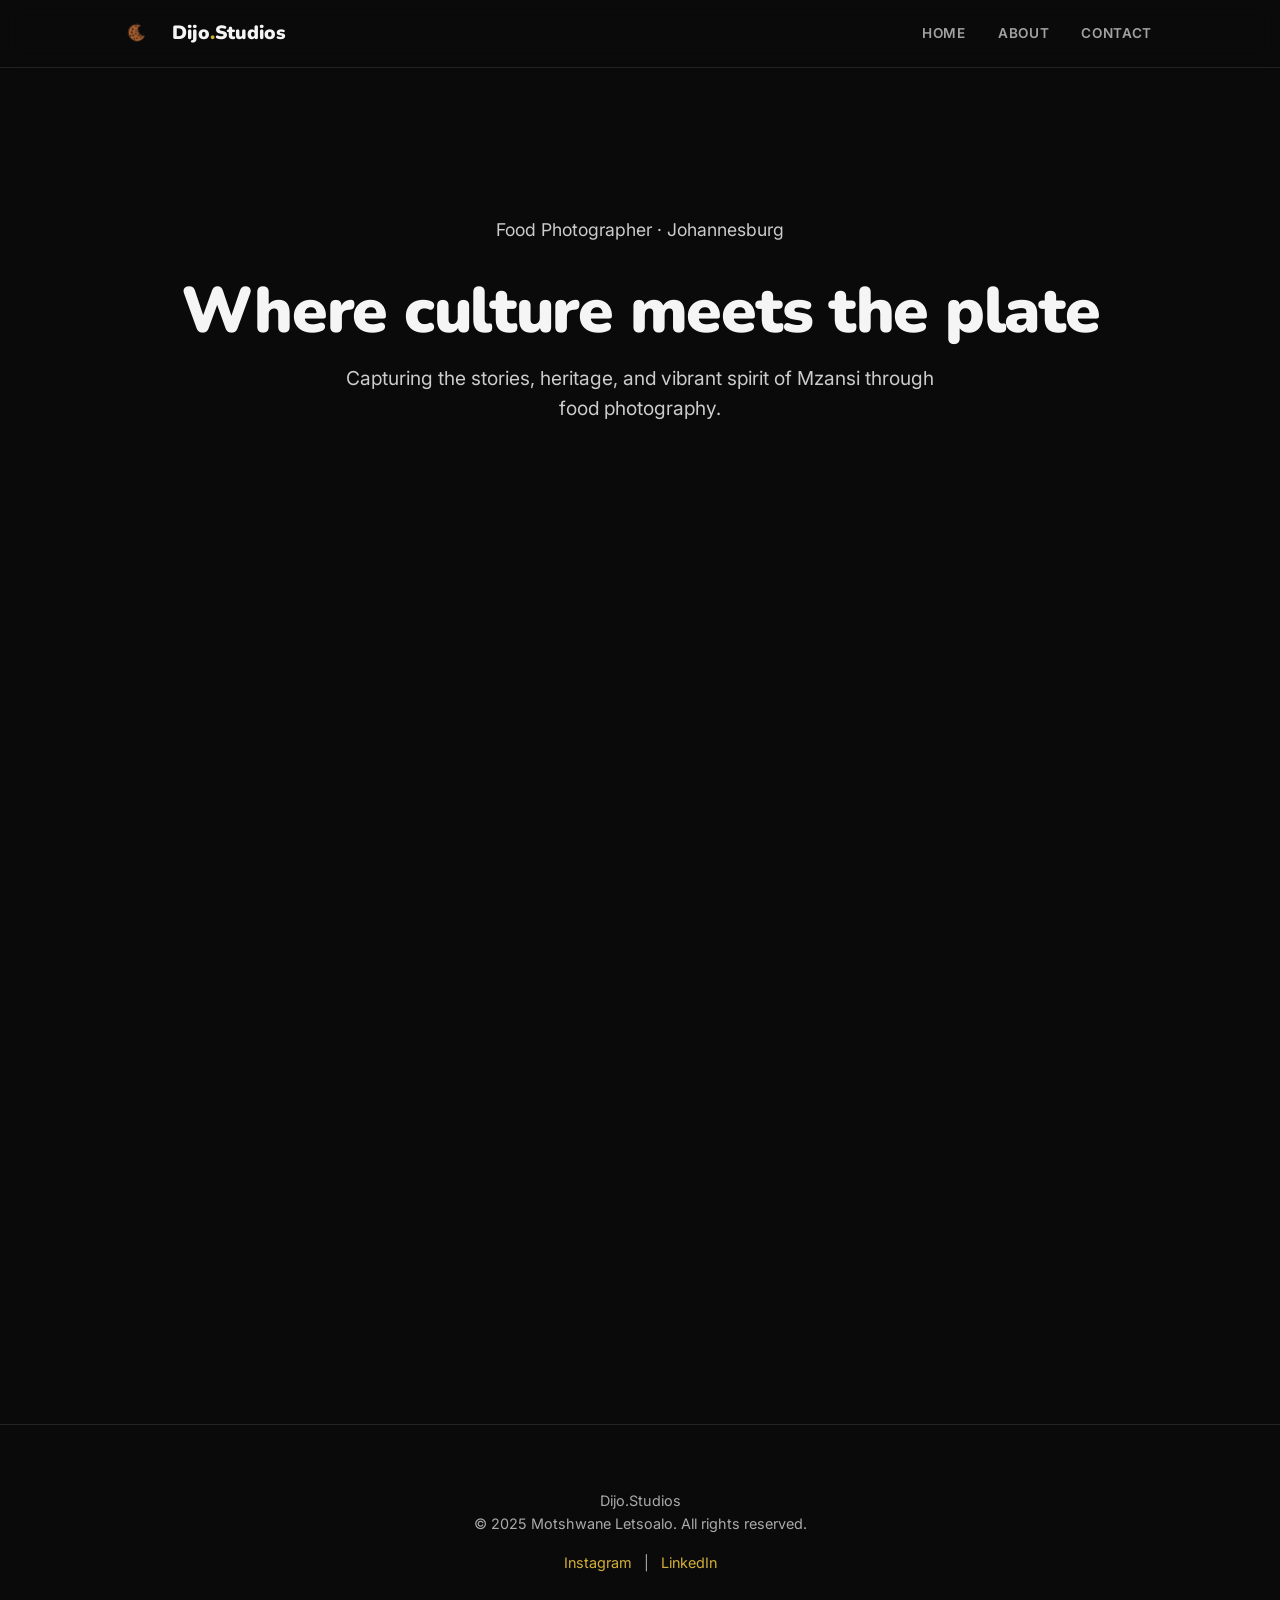
==== index.html @ 8aec4851 "Add files via upload" ====
<!DOCTYPE html>
<html lang="en">
<head>
  <meta charset="UTF-8">
  <meta name="viewport" content="width=device-width, initial-scale=1.0">
  <title>Dijo Studios | Food Photographer Johannesburg</title>
  <meta name="description" content="Professional food photographer based in Johannesburg. Specializing in bold, high-key culinary aesthetics and capturing Mzansi culture.">
  <link rel="preconnect" href="https://fonts.googleapis.com">
  <link rel="preconnect" href="https://fonts.gstatic.com" crossorigin>
  <link href="https://fonts.googleapis.com/css2?family=Inter:wght@400&family=Nunito:wght@900&display=swap" rel="stylesheet">
  <link rel="icon" href="images/logo.png" type="image/png">
  <link rel="stylesheet" href="style.css">
  <link rel="stylesheet" href="https://unpkg.com/lenis@1.3.23/dist/lenis.css">
</head>
<body data-barba="wrapper">
  
  <header>
    <div class="container">
      <nav>
        <a href="index.html" class="logo-container">
          <img src="images/logo.png" alt="Dijo Studios Logo" class="logo-img">
          <span class="logo-text">Dijo<span>.</span>Studios</span>
        </a>
        <div class="nav-links">
          <a href="index.html">Home</a>
          <a href="about.html">About</a>
          <a href="contact.html">Contact</a>
        </div>
        <button class="hamburger" id="hamburger" aria-label="Menu">
          <span></span><span></span><span></span>
        </button>
      </nav>
    </div>
  </header>

  <main data-barba="container" data-barba-namespace="home">
    <!-- Hero section with spotlight headline -->
    <div class="hero-centered">
      <div class="container hero-content">
        <p class="subtitle">Food Photographer · Johannesburg</p>
        <div class="spotlight-headline">
          <h1 class="page-headline" id="headline-base">Where culture meets the plate</h1>
          <h1 class="page-headline highlight-layer" id="headline-highlight" aria-hidden="true">Where culture meets the plate</h1>
        </div>
        <p style="font-size: 1.2rem; max-width: 600px; margin: 1rem auto 0; color: #ccc;">Capturing the stories, heritage, and vibrant spirit of Mzansi through food photography.</p>
      </div>
    </div>

    <!-- Lightbox -->
    <div id="lightbox">
      <div class="lb-backdrop" onclick="closeLightbox()"></div>
      <span class="lb-counter" id="lb-counter">1 / 1</span>
      <button class="lb-close" onclick="closeLightbox()" aria-label="Close">&#x2715;</button>
      <button class="lb-prev"  onclick="shiftSlide(-1)"  aria-label="Previous">&#8592;</button>
      <button class="lb-next"  onclick="shiftSlide(1)"   aria-label="Next">&#8594;</button>
      <div class="lb-img-wrap">
        <img id="lb-img" src="" alt="Portfolio image"/>
      </div>
    </div>

    <section class="reveal-up" style="padding:0.5rem 0;">
      <div class="gallery-wrap">
        <div class="grid" id="gallery">
          <!-- Gallery items injected dynamically -->
        </div>
      </div>
    </section>

    <footer>
      <div class="container">
        <p>Dijo.Studios</p>
        <p>© 2025 Motshwane Letsoalo. All rights reserved.</p>
        <div style="margin-top:1rem;">
          <a href="https://www.instagram.com/motshwane.letsoalo/" target="_blank" rel="noopener noreferrer">Instagram</a> | 
          <a href="https://linkedin.com/in/motshwane-letsoalo" target="_blank" rel="noopener noreferrer">LinkedIn</a>
        </div>
      </div>
    </footer>
  </main>

  <script src="https://unpkg.com/lenis@1.3.23/dist/lenis.min.js"></script>
  <script src="https://cdn.jsdelivr.net/npm/gsap@3.12.5/dist/gsap.min.js"></script>
  <script src="https://cdn.jsdelivr.net/npm/gsap@3.12.5/dist/ScrollTrigger.min.js"></script>
  <script src="https://unpkg.com/split-type@0.3.4/umd/index.min.js"></script>
  <script src="https://cdn.jsdelivr.net/npm/@barba/core"></script>
  <script src="script.js"></script>
</body>
</html>
---- style.css ----
/* style.css */
:root {
--bg: #0a0a0a;
--surface: #141414;
--text: #f5f5f5;
--highlight: #d4af37;
--font-heading: 'Nunito', sans-serif;
--font-body: 'Inter', system-ui, -apple-system, sans-serif;
--spacing: clamp(1rem, 5vw, 3rem);
--container: min(90%, 1200px);
}

* { box-sizing: border-box; margin: 0; padding: 0; }

html, body {
width: 100%; background: var(--bg); color: var(--text);
font-family: var(--font-body); font-weight: 400; line-height: 1.6;
overflow-x: hidden; scroll-behavior: smooth;
}

/* Force hide default cursor everywhere */
html, body, *,
a, button, .btn, input, textarea, select, .gallery-card,
.nav-links a, .logo-container, .brand-tag, .upload-zone,
.clear-btn, [role="button"] {
  cursor: none !important;
}

a { color: inherit; text-decoration: none; transition: 0.3s ease; }
img { max-width: 100%; display: block; }
.container { width: var(--container); margin: 0 auto; padding: 0 var(--spacing); }

/* ── Custom Cursor (single dot, ripples on hover) ── */
.cursor-dot {
  width: 14px;
  height: 14px;
  background: var(--highlight);
  border-radius: 50%;
  position: fixed;
  top: 0;
  left: 0;
  pointer-events: none;
  z-index: 9999;
  transform: translate(-50%, -50%) scale(1);
  transition: transform 0.2s ease-out;
}
.cursor-dot.ripple {
  transform: translate(-50%, -50%) scale(1.8);
  transition: transform 0.2s cubic-bezier(0.34, 1.2, 0.64, 1);
}

/* ── Header & Navigation ── */
header {
position: fixed; top: 0; left: 0; width: 100%;
background: rgba(10,10,10,0.9); backdrop-filter: blur(10px);
border-bottom: 1px solid rgba(255,255,255,0.1);
z-index: 100; padding: 1rem 0;
transition: transform 0.45s cubic-bezier(0.16,1,0.3,1), background 0.4s, padding 0.4s;
}
nav { display: flex; justify-content: space-between; align-items: center; }
.logo-container {
display: flex; align-items: center; gap: 10px;
font-family: var(--font-heading); font-size: 1.2rem; font-weight: 900;
}
.logo-img { height: 35px; width: auto; object-fit: contain; }
.logo-text span { color: var(--highlight); }

/* ── Pulsating gold effect for logo text on hover ── */
.logo-text {
  transition: color 0.2s ease;
}
.logo-container:hover .logo-text {
  animation: goldPulse 0.8s infinite ease-in-out;
}
@keyframes goldPulse {
  0% { color: var(--text); text-shadow: 0 0 0 rgba(212, 175, 55, 0); }
  50% { color: var(--highlight); text-shadow: 0 0 8px rgba(212, 175, 55, 0.6); }
  100% { color: var(--text); text-shadow: 0 0 0 rgba(212, 175, 55, 0); }
}

.nav-links { display: flex; gap: 0; position: relative; }
.nav-links a {
font-size: 0.85rem; font-weight: 600; letter-spacing: 0.05em;
text-transform: uppercase; opacity: 0.65;
position: relative; display: inline-block; padding: 0.4rem 1rem;
transition: opacity 0.3s ease, color 0.3s ease;
}
.nav-links a:hover { opacity: 1; color: var(--highlight); }
.nav-links a.active { opacity: 1; color: var(--text); }

/* ── Sliding Gold Indicator ── */
.nav-indicator {
position: absolute; bottom: -6px; left: 0; height: 2px; width: 0;
background: var(--highlight); border-radius: 1px; pointer-events: none; opacity: 0;
will-change: transform, width, opacity;
}

/* ── Slot Machine Letter Spans ── */
.letter {
display: inline-block; min-width: 0.5em; font-variant-numeric: tabular-nums;
}
.letter.scrambling { color: var(--highlight); }
.letter.landed { color: var(--text); opacity: 1; }

/* ── Hamburger (mobile) ── */
.hamburger {
display: none; flex-direction: column; gap: 5px;
cursor: pointer; background: none; border: none; padding: 4px;
}
.hamburger span {
display: block; width: 24px; height: 2px; background: var(--text); transition: all 0.3s ease;
}
.hamburger.open span:nth-child(1) { transform: translateY(7px) rotate(45deg); }
.hamburger.open span:nth-child(2) { opacity: 0; }
.hamburger.open span:nth-child(3) { transform: translateY(-7px) rotate(-45deg); }

/* ── Sections & Typography ── */
section { padding: 8rem 0 4rem; min-height: 80vh; display: flex; flex-direction: column; justify-content: center; }
h1, h2, h3, h4, h5, h6 { font-family: var(--font-heading); font-weight: 900; line-height: 1.1; margin-bottom: 1.5rem; letter-spacing: -0.02em; }
h1 { font-size: clamp(2.5rem, 8vw, 5.5rem); }
h2 { font-size: clamp(2rem, 6vw, 3.5rem); text-align: center; margin-bottom: 3rem; }
.subtitle { color: #ccc; font-size: 1.1rem; max-width: 600px; margin-bottom: 2rem; }

.btn {
display: inline-flex; align-items: center; gap: 0.5rem;
background: var(--text); color: var(--bg); padding: 1rem 2.5rem;
font-weight: 600; border-radius: 50px; transition: all 0.4s ease;
text-transform: uppercase; font-size: 0.8rem; letter-spacing: 0.1em;
}
.btn:hover { background: var(--highlight); transform: translateY(-2px); }

/* Centring for home page hero */
.hero-centered {
  min-height: 80vh;
  display: flex;
  align-items: center;
  justify-content: center;
  text-align: center;
  margin-top: -80px;
  padding-top: 80px;
}
.hero-content {
  width: 100%;
}
.page-headline {
  text-align: center;
  font-size: clamp(2rem, 6vw, 4rem);
  margin-top: 1rem;
}
.subtitle {
  margin-left: auto;
  margin-right: auto;
}

/* ── Stats & Brands ── */
.stats { display: grid; grid-template-columns: repeat(auto-fit, minmax(150px, 1fr)); gap: 2rem; margin: 3rem 0; }
.stat-box { background: var(--surface); padding: 2rem; text-align: center; border: 1px solid rgba(255,255,255,0.05); transition: 0.3s; }
.stat-box:hover { border-color: var(--highlight); transform: translateY(-5px); }
.stat-box h3 { font-size: 2.5rem; margin-bottom: 0.5rem; color: var(--highlight); font-family: var(--font-heading); font-weight: 900; }
.stat-box p { font-size: 0.9rem; color: #aaa; text-transform: uppercase; }
.brands { display: flex; flex-wrap: wrap; justify-content: center; gap: 1rem; margin-top: 2rem; }
.brand-tag { padding: 0.5rem 1rem; border: 1px solid rgba(255,255,255,0.2); border-radius: 999px; font-size: 0.85rem; transition: 0.3s; }
.brand-tag:hover { border-color: var(--highlight); color: var(--text); }

/* ── Upload Zone & Gallery ── */
.upload-zone { border: 2px dashed rgba(255,255,255,0.2); padding: 4rem; text-align: center; background: var(--surface); margin-bottom: 2rem; cursor: pointer; transition: 0.3s; }
.upload-zone:hover, .upload-zone.dragover { border-color: var(--highlight); background: rgba(212,175,55,0.05); }
.clear-btn { background: transparent; border: 1px solid rgba(255,255,255,0.2); color: var(--text); padding: 0.8rem 2rem; cursor: pointer; border-radius: 50px; font-size: 0.8rem; transition: 0.3s; }
.clear-btn:hover { border-color: var(--highlight); color: var(--highlight); }

/* ── Pinterest Masonry Grid (full-width, edge-to-edge, tight spacing) ── */
.gallery-wrap {
  width: 100vw;
  position: relative;
  left: 50%;
  margin-left: -50vw;
  padding: 0 5px;
  box-sizing: border-box;
}
.grid {
  columns: 4 220px;
  column-gap: 5px;
  width: 100%;
}
.gallery-card {
  position: relative;
  overflow: hidden;
  border-radius: 18px;
  cursor: pointer;
  background: var(--surface);
  --img-shift-x: 0px;
  --img-shift-y: 0px;
  will-change: transform;
  break-inside: avoid;
  margin-bottom: 5px;
  display: inline-block;
  width: 100%;
}
.gallery-card img {
  width: 100%;
  height: auto;
  display: block;
  filter: grayscale(10%) brightness(0.94);
  transition: transform 0.5s cubic-bezier(0.16,1,0.3,1), filter 0.5s ease;
  transform: translate(var(--img-shift-x, 0px), var(--img-shift-y, 0px));
  border-radius: 18px;
}
.gallery-card:hover img {
  transform: scale(1.04) translate(var(--img-shift-x, 0px), var(--img-shift-y, 0px));
  filter: grayscale(0%) brightness(1.02);
}

.card-overlay { position: absolute; inset: 0; background: linear-gradient(to top, rgba(0,0,0,0.75) 0%, rgba(0,0,0,0.15) 55%, transparent 100%); opacity: 0; transition: opacity 0.4s ease; display: flex; flex-direction: column; align-items: center; justify-content: center; gap: 0.6rem; }
.gallery-card:hover .card-overlay { opacity: 1; }
.card-icon { width: 54px; height: 54px; border: 2px solid var(--highlight); border-radius: 50%; display: flex; align-items: center; justify-content: center; transform: scale(0.7); opacity: 0; transition: transform 0.4s cubic-bezier(0.16,1,0.3,1), opacity 0.4s ease; }
.gallery-card:hover .card-icon { transform: scale(1); opacity: 1; }
.card-icon svg { width: 22px; height: 22px; stroke: var(--highlight); fill: none; stroke-width: 1.8; stroke-linecap: round; stroke-linejoin: round; }
.card-label { font-size: 0.7rem; letter-spacing: 0.2em; text-transform: uppercase; color: var(--highlight); opacity: 0; transform: translateY(8px); transition: opacity 0.4s 0.05s ease, transform 0.4s 0.05s cubic-bezier(0.16,1,0.3,1); }
.gallery-card:hover .card-label { opacity: 1; transform: translateY(0); }
.gallery-card::after { content: ''; position: absolute; inset: 0; border: 2px solid var(--highlight); border-radius: 18px; opacity: 0; transform: scale(1.04); transition: opacity 0.4s ease, transform 0.4s cubic-bezier(0.16,1,0.3,1); pointer-events: none; }
.gallery-card:hover::after { opacity: 0.5; transform: scale(1); }
.card-overlay .ripple { position: absolute; border-radius: 50%; background: rgba(212,175,55,0.35); transform: scale(0); animation: ripple-anim 0.55s ease-out forwards; pointer-events: none; }
@keyframes ripple-anim { to { transform: scale(4); opacity: 0; } }

/* ── Lightbox ── */
#lightbox { position: fixed; inset: 0; z-index: 9000; display: flex; align-items: center; justify-content: center; opacity: 0; visibility: hidden; transition: opacity 0.4s ease, visibility 0.4s; }
#lightbox.open { opacity: 1; visibility: visible; }
.lb-backdrop { position: absolute; inset: 0; background: rgba(0,0,0,0.94); backdrop-filter: blur(10px); cursor: zoom-out; }
.lb-img-wrap { position: relative; z-index: 1; max-width: 90vw; max-height: 88vh; display: flex; align-items: center; justify-content: center; transform: scale(0.9); transition: transform 0.4s cubic-bezier(0.16,1,0.3,1); }
#lightbox.open .lb-img-wrap { transform: scale(1); }
#lb-img { max-width: 90vw; max-height: 86vh; object-fit: contain; display: block; border-radius: 2px; box-shadow: 0 30px 80px rgba(0,0,0,0.7); transition: opacity 0.25s ease, transform 0.25s ease; }
#lb-img.switching { opacity: 0; transform: scale(0.97); }
.lb-counter { position: absolute; top: 1.5rem; left: 50%; transform: translateX(-50%); z-index: 2; font-size: 0.72rem; letter-spacing: 0.2em; text-transform: uppercase; color: rgba(255,255,255,0.5); }
.lb-close { position: absolute; top: 1.5rem; right: 1.5rem; z-index: 2; background: transparent; border: 1px solid rgba(255,255,255,0.2); color: #fff; width: 44px; height: 44px; border-radius: 50%; font-size: 1.1rem; cursor: pointer; display: flex; align-items: center; justify-content: center; transition: all 0.3s ease; }
.lb-close:hover { border-color: var(--highlight); color: var(--highlight); transform: rotate(90deg); }
.lb-prev, .lb-next { position: absolute; top: 50%; z-index: 2; transform: translateY(-50%); background: transparent; border: 1px solid rgba(255,255,255,0.2); color: #fff; width: 48px; height: 48px; border-radius: 50%; font-size: 1.2rem; cursor: pointer; display: flex; align-items: center; justify-content: center; transition: all 0.3s ease; }
.lb-prev { left: 1.5rem; } .lb-next { right: 1.5rem; }
.lb-prev:hover, .lb-next:hover { border-color: var(--highlight); color: var(--highlight); background: rgba(212,175,55,0.08); }
.lb-prev:hover { transform: translateY(-50%) translateX(-3px); } .lb-next:hover { transform: translateY(-50%) translateX(3px); }
@media (max-width: 600px) { .lb-prev { left: 0.6rem; } .lb-next { right: 0.6rem; } .lb-close { top: 0.8rem; right: 0.8rem; } }

/* ── Contact Form ── */
form { max-width: 600px; margin: 0 auto; display: flex; flex-direction: column; gap: 1.5rem; }
input, textarea { background: transparent; border: none; border-bottom: 1px solid rgba(255,255,255,0.2); color: var(--text); padding: 1rem; font-family: inherit; outline: none; transition: 0.3s; font-size: 16px; }
textarea { min-height: 150px; resize: vertical; }
input:focus, textarea:focus { border-bottom-color: var(--highlight); }
.contact-grid { display: grid; grid-template-columns: 1fr 1fr; gap: 3rem; align-items: start; }

/* ── Footer ── */
footer { padding: 4rem 0; text-align: center; border-top: 1px solid rgba(255,255,255,0.1); margin-top: 4rem; color: #aaa; font-size: 0.9rem; }
footer a { color: var(--highlight); margin: 0 0.5rem; transition: all 0.3s ease; display: inline-block; }
footer a:hover { animation: goldPulse 0.8s infinite ease-in-out; }

/* ── Scroll Reveal (initial state) ── */
.reveal-up { opacity: 0; }

/* ── Loading Screen (original text scramble loader) ── */
#site-loader { position: fixed; top: 0; left: 0; width: 100%; height: 100%; background: var(--bg); z-index: 10000; display: flex; align-items: center; justify-content: center; transition: opacity 0.6s ease, visibility 0.6s ease; }
.loader-text { 
  font-family: var(--font-heading); font-weight: 900; color: var(--text); 
  font-size: clamp(3rem, 12vw, 8rem); 
  line-height: 1.2;
  text-align: center; 
  white-space: nowrap;
  display: inline-block;
  margin: 0 auto;
}
.loader-text .lch {
  display: inline-block;
  min-width: 0.6em;
  text-align: center;
}
#site-loader.hide { opacity: 0; visibility: hidden; pointer-events: none; }
@media (max-width: 600px) {
  .loader-text {
    font-size: clamp(2rem, 8vw, 3.5rem) !important;
    white-space: nowrap;
  }
}

/* ── Page transition pop‑up (scale‑in) ── */
.new-page .gallery-card,
.new-page .btn,
.new-page .stat-box,
.new-page .brand-tag,
.new-page .page-headline,
.new-page .subtitle {
  animation: scaleIn 0.4s cubic-bezier(0.34, 1.2, 0.64, 1) forwards;
}
.new-page .gallery-card {
  animation-delay: 0.05s;
}
.new-page .btn {
  animation-delay: 0.1s;
}
.new-page .stat-box {
  animation-delay: 0.15s;
}
.new-page .brand-tag {
  animation-delay: 0.2s;
}
@keyframes scaleIn {
  0% { opacity: 0; transform: scale(0.8); }
  100% { opacity: 1; transform: scale(1); }
}

/* ── Responsive ── */
@media (max-width: 768px) {
.contact-grid { grid-template-columns: 1fr; }
section { min-height: auto; padding: 5rem 0 3rem; }
.hamburger { display: flex; }
.nav-links {
display: none; flex-direction: column;
position: fixed; top: 65px; left: 0; right: 0;
background: rgba(10,10,10,0.97); backdrop-filter: blur(10px);
padding: 1.5rem 2rem; gap: 1.5rem;
border-bottom: 1px solid rgba(255,255,255,0.1); z-index: 99;
}
.nav-links.open { display: flex; }
}
@media (max-width: 600px) { .gallery-wrap { padding: 0 3px; } .grid { columns: 2; column-gap: 3px; } .gallery-card { margin-bottom: 3px; border-radius: 12px; } .gallery-card img { border-radius: 12px; } .stats { grid-template-columns: 1fr 1fr; } }

/* ── Image Protection ── */
.gallery-card img,
#lb-img {
  -webkit-user-select: none;
  user-select: none;
  -webkit-touch-callout: none; /* blocks iOS long-press save sheet */
  pointer-events: none;        /* prevents drag-to-save */
}
/* Restore pointer-events on the card itself so clicks still open the lightbox */
.gallery-card {
  pointer-events: auto;
}

/* ── Mobile: hide custom cursor, scrollable lightbox ── */
@media (hover: none) and (pointer: coarse) {
  /* Hide the gold dot cursor — irrelevant on touch */
  .cursor-dot { display: none !important; }

  /* Restore default cursor on all elements */
  html, body, *, a, button, .btn, input, textarea, select,
  .gallery-card, .nav-links a, .logo-container, .brand-tag,
  .upload-zone, .clear-btn, [role="button"] {
    cursor: auto !important;
  }

  /* Lightbox: scroll vertically so tall images aren't cut off */
  #lightbox {
    align-items: flex-start;
    padding-top: 60px;
    padding-bottom: 80px;
    justify-content: center;
  }
  #lightbox .lb-img-wrap {
    max-height: none;
    max-width: 100vw;
    width: 100%;
    display: flex;
    align-items: flex-start;
    justify-content: center;
  }
  #lb-img {
    max-height: none;
    max-width: 100vw;
    /* Landscape images: fit width and centre; portrait: full width */
    width: auto;
    height: auto;
    max-width: 100vw;
    max-height: 80vh;
    margin: 0 auto;
    border-radius: 12px;
    display: block;
  }
  /* Prev/next arrows bigger & easier to tap */
  .lb-prev, .lb-next {
    width: 40px;
    height: 40px;
    bottom: 1.5rem;
    top: auto;
    transform: none !important;
  }
  .lb-prev { left: calc(50% - 52px); }
  .lb-next { right: calc(50% - 52px); }
}

/* ── Featured Row (4 hero images, horizontal, equal width) ── */
.featured-row {
  display: grid;
  grid-template-columns: repeat(4, 1fr);
  gap: 5px;
  width: 100%;
  margin-bottom: 5px;
}
.featured-card {
  border-radius: 18px;
  overflow: hidden;
  cursor: pointer;
  position: relative;
}
.featured-card img {
  width: 100%;
  height: 320px;
  object-fit: cover;
  display: block;
  border-radius: 18px;
  transition: transform 0.5s cubic-bezier(0.16,1,0.3,1), filter 0.5s ease;
  filter: grayscale(10%) brightness(0.94);
  -webkit-user-select: none;
  user-select: none;
  -webkit-touch-callout: none;
  pointer-events: none;
}
.featured-card:hover img {
  transform: scale(1.04);
  filter: grayscale(0%) brightness(1.02);
}
.featured-card .card-overlay { position: absolute; inset: 0; background: linear-gradient(to top, rgba(0,0,0,0.75) 0%, rgba(0,0,0,0.15) 55%, transparent 100%); opacity: 0; transition: opacity 0.4s ease; display: flex; flex-direction: column; align-items: center; justify-content: center; gap: 0.6rem; }
.featured-card:hover .card-overlay { opacity: 1; }
.featured-card .card-icon { width: 54px; height: 54px; border: 2px solid var(--highlight); border-radius: 50%; display: flex; align-items: center; justify-content: center; transform: scale(0.7); opacity: 0; transition: transform 0.4s cubic-bezier(0.16,1,0.3,1), opacity 0.4s ease; }
.featured-card:hover .card-icon { transform: scale(1); opacity: 1; }
.featured-card .card-icon svg { width: 22px; height: 22px; stroke: var(--highlight); fill: none; stroke-width: 1.8; stroke-linecap: round; stroke-linejoin: round; }
.featured-card .card-label { font-size: 0.7rem; letter-spacing: 0.2em; text-transform: uppercase; color: var(--highlight); opacity: 0; transform: translateY(8px); transition: opacity 0.4s 0.05s ease, transform 0.4s 0.05s cubic-bezier(0.16,1,0.3,1); }
.featured-card:hover .card-label { opacity: 1; transform: translateY(0); }
@media (max-width: 768px) {
  .featured-row {
    grid-template-columns: repeat(2, 1fr);
  }
  .featured-card img {
    height: 200px;
  }
}
@media (max-width: 480px) {
  .featured-card img {
    height: 160px;
  }
}
/* Spotlight headline – two layers, one masked */
.spotlight-headline {
  position: relative;
  display: inline-block;
  margin: 0 auto;
  cursor: default;
}
.spotlight-headline .page-headline {
  margin: 0;
}
.highlight-layer {
  position: absolute;
  top: 0;
  left: 0;
  right: 0;
  bottom: 0;
  color: var(--highlight);
  background: transparent;
  clip-path: circle(0% at 0% 0%);
  pointer-events: none;        /* so mouse events pass to the container */
  transition: clip-path 0.05s linear;
  z-index: 2;
}
.highlight-layer.active {
  transition: clip-path 0.1s ease-out; /* smooth following */
}
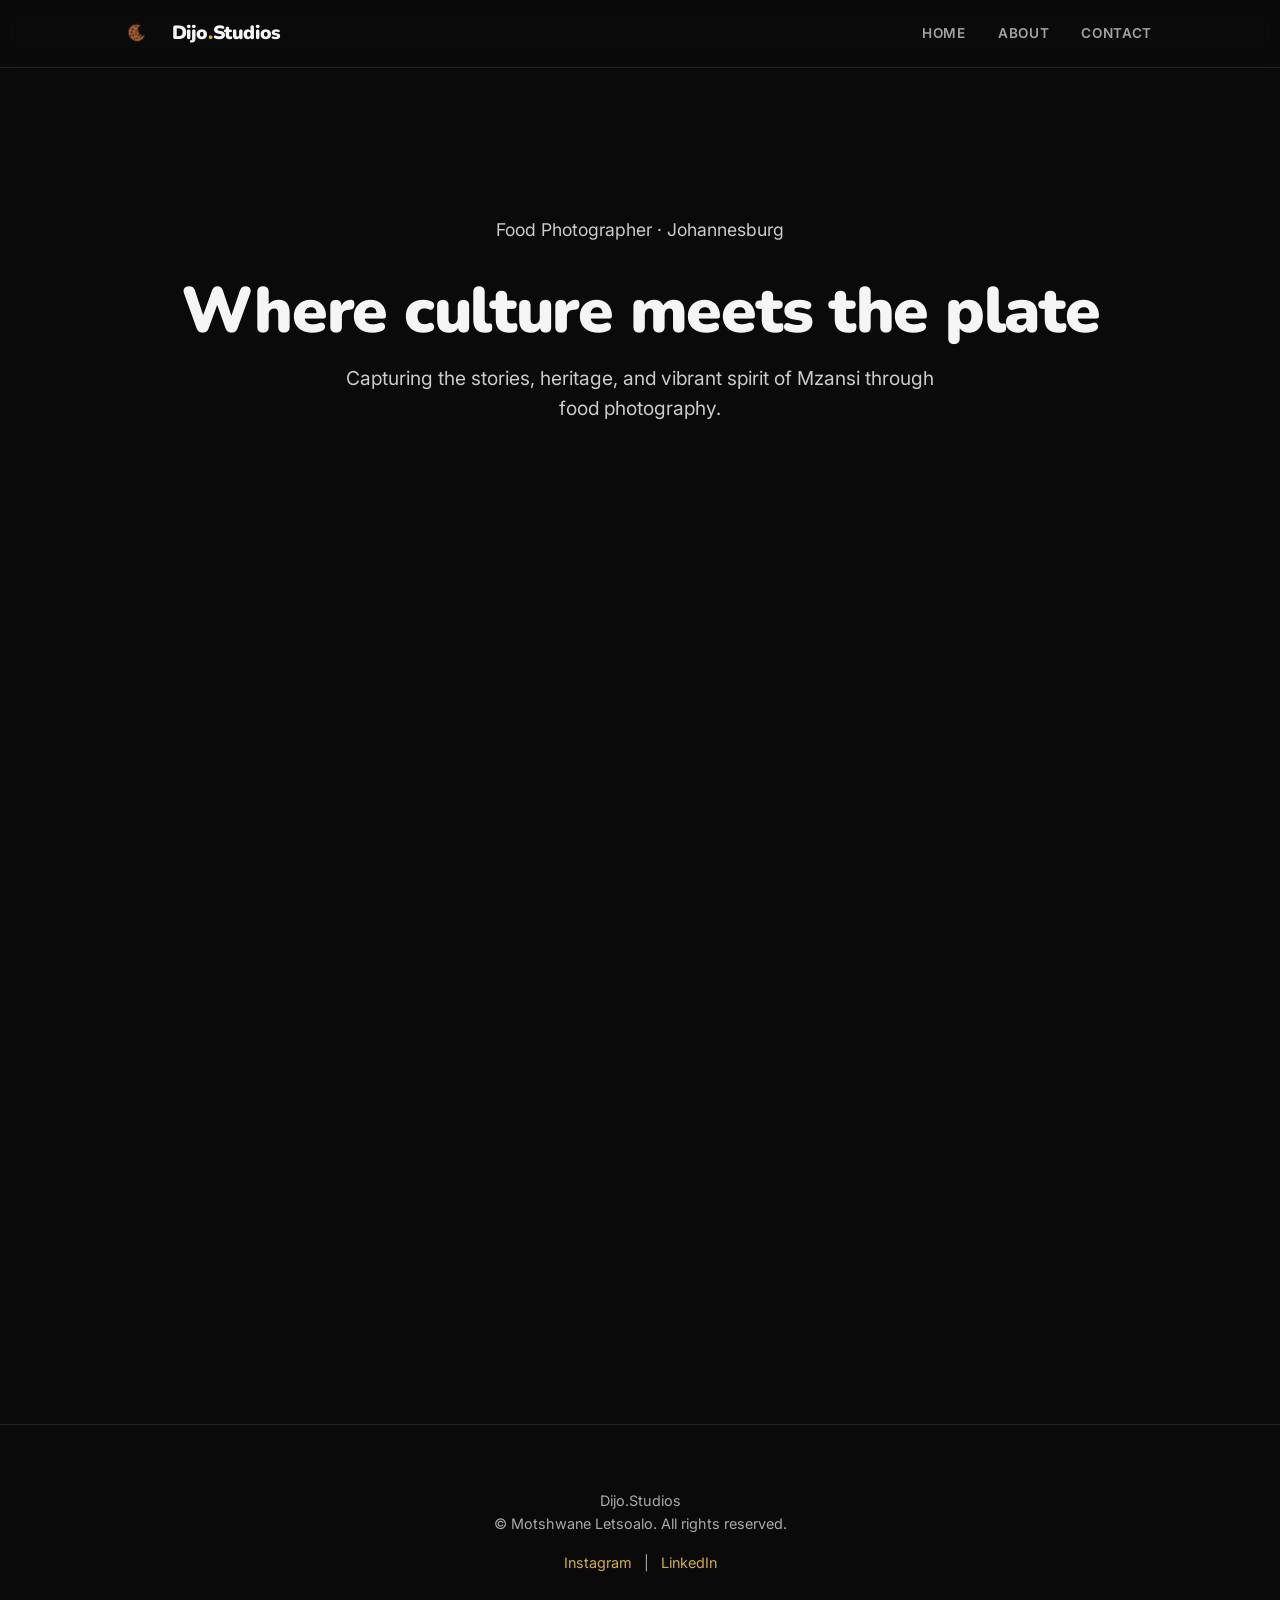
==== commit ef90f5f0: "Add files via upload" ====
--- a/index.html
+++ b/index.html
@@ -34,7 +34,6 @@
   </header>
 
   <main data-barba="container" data-barba-namespace="home">
-    <!-- Hero section with spotlight headline -->
     <div class="hero-centered">
       <div class="container hero-content">
         <p class="subtitle">Food Photographer · Johannesburg</p>
@@ -46,7 +45,6 @@
       </div>
     </div>
 
-    <!-- Lightbox -->
     <div id="lightbox">
       <div class="lb-backdrop" onclick="closeLightbox()"></div>
       <span class="lb-counter" id="lb-counter">1 / 1</span>
@@ -60,16 +58,14 @@
 
     <section class="reveal-up" style="padding:0.5rem 0;">
       <div class="gallery-wrap">
-        <div class="grid" id="gallery">
-          <!-- Gallery items injected dynamically -->
-        </div>
+        <div class="grid" id="gallery"></div>
       </div>
     </section>
 
     <footer>
       <div class="container">
         <p>Dijo.Studios</p>
-        <p>© 2025 Motshwane Letsoalo. All rights reserved.</p>
+        <p>© <span class="copyright-year"></span> Motshwane Letsoalo. All rights reserved.</p>
         <div style="margin-top:1rem;">
           <a href="https://www.instagram.com/motshwane.letsoalo/" target="_blank" rel="noopener noreferrer">Instagram</a> | 
           <a href="https://linkedin.com/in/motshwane-letsoalo" target="_blank" rel="noopener noreferrer">LinkedIn</a>
--- a/style.css
+++ b/style.css
@@ -40,7 +40,7 @@
   top: 0;
   left: 0;
   pointer-events: none;
-  z-index: 9999;
+  z-index: 10001; /* Bumped above loader (10000) and overlay (9999) */
   transform: translate(-50%, -50%) scale(1);
   transition: transform 0.2s ease-out;
 }
@@ -64,10 +64,18 @@
 }
 .logo-img { height: 35px; width: auto; object-fit: contain; }
 .logo-text span { color: var(--highlight); }
+/* Gold dot should sit tight between the two words */
+.logo-text .letter[data-char="."] {
+  margin: 0 -0.03em;
+}
 
 /* ── Pulsating gold effect for logo text on hover ── */
 .logo-text {
   transition: color 0.2s ease;
+  /* Slightly tighten letter-spacing to compensate for lost font kerning
+     caused by wrapping each character in an inline-block span.
+     Negative value pulls letters closer together naturally. */
+  letter-spacing: -0.02em;
 }
 .logo-container:hover .logo-text {
   animation: goldPulse 0.8s infinite ease-in-out;
@@ -97,7 +105,9 @@
 
 /* ── Slot Machine Letter Spans ── */
 .letter {
-display: inline-block; min-width: 0.5em; font-variant-numeric: tabular-nums;
+  display: inline-block;
+  /* No min-width — let each character keep its natural proportional width
+     so font kerning and letter spacing look even. */
 }
 .letter.scrambling { color: var(--highlight); }
 .letter.landed { color: var(--text); opacity: 1; }
@@ -177,9 +187,16 @@
   padding: 0 5px;
   box-sizing: border-box;
 }
+/* CSS Grid masonry: 4 equal columns, 1px row units — JS sets grid-row-end
+   span on each card so images keep their natural aspect ratio.
+   Tiny row unit minimises ceiling-rounding error so vertical gaps
+   between cards stay visually consistent.
+   The first 4 children land one-per-column across the top row. */
 .grid {
-  columns: 4 220px;
-  column-gap: 5px;
+  display: grid;
+  grid-template-columns: repeat(4, 1fr);
+  grid-auto-rows: 1px;
+  gap: 5px;
   width: 100%;
 }
 .gallery-card {
@@ -187,13 +204,9 @@
   overflow: hidden;
   border-radius: 18px;
   cursor: pointer;
-  background: var(--surface);
-  --img-shift-x: 0px;
-  --img-shift-y: 0px;
+  background: var(--bg); /* Match page background so ceiling-rounding padding is invisible */
   will-change: transform;
-  break-inside: avoid;
-  margin-bottom: 5px;
-  display: inline-block;
+  /* No break-inside / margin-bottom needed — CSS Grid handles spacing via gap */
   width: 100%;
 }
 .gallery-card img {
@@ -201,12 +214,14 @@
   height: auto;
   display: block;
   filter: grayscale(10%) brightness(0.94);
-  transition: transform 0.5s cubic-bezier(0.16,1,0.3,1), filter 0.5s ease;
-  transform: translate(var(--img-shift-x, 0px), var(--img-shift-y, 0px));
+  transition: filter 0.5s ease;
+  /* JS handles transform (parallax + mouse-follow + animated hover scale).
+     Scale 1.1 is the base so the image has room to parallax-shift
+     inside the overflow:hidden card without revealing edges.
+     GSAP tweens the scale on hover — no CSS transition needed. */
   border-radius: 18px;
 }
 .gallery-card:hover img {
-  transform: scale(1.04) translate(var(--img-shift-x, 0px), var(--img-shift-y, 0px));
   filter: grayscale(0%) brightness(1.02);
 }
 
@@ -230,6 +245,13 @@
 #lightbox.open .lb-img-wrap { transform: scale(1); }
 #lb-img { max-width: 90vw; max-height: 86vh; object-fit: contain; display: block; border-radius: 2px; box-shadow: 0 30px 80px rgba(0,0,0,0.7); transition: opacity 0.25s ease, transform 0.25s ease; }
 #lb-img.switching { opacity: 0; transform: scale(0.97); }
+/* Pinch-to-zoom: when zoomed, allow panning and remove max constraints */
+#lb-img.zoomed {
+  max-width: none;
+  max-height: none;
+  transform-origin: 0 0;
+  transition: none;
+}
 .lb-counter { position: absolute; top: 1.5rem; left: 50%; transform: translateX(-50%); z-index: 2; font-size: 0.72rem; letter-spacing: 0.2em; text-transform: uppercase; color: rgba(255,255,255,0.5); }
 .lb-close { position: absolute; top: 1.5rem; right: 1.5rem; z-index: 2; background: transparent; border: 1px solid rgba(255,255,255,0.2); color: #fff; width: 44px; height: 44px; border-radius: 50%; font-size: 1.1rem; cursor: pointer; display: flex; align-items: center; justify-content: center; transition: all 0.3s ease; }
 .lb-close:hover { border-color: var(--highlight); color: var(--highlight); transform: rotate(90deg); }
@@ -251,30 +273,123 @@
 footer a { color: var(--highlight); margin: 0 0.5rem; transition: all 0.3s ease; display: inline-block; }
 footer a:hover { animation: goldPulse 0.8s infinite ease-in-out; }
 
-/* ── Scroll Reveal (initial state) ── */
+/* ══════════════════════════════════════════
+   CIRCULAR PAGE TRANSITION OVERLAY
+   3 concentric circles expand from centre
+   to cover the screen, then contract to
+   reveal the next page. Matches the feel
+   of the initial loading screen reveal.
+═══════════════════════════════════════════ */
+
+/* Overlay wrapper — invisible by default */
+#pt-overlay {
+  position: fixed; inset: 0;
+  z-index: 8500;
+  pointer-events: none;
+  display: flex;
+  align-items: center;
+  justify-content: center;
+  overflow: hidden;
+}
+
+/* Each circle is a square large enough to cover any screen,
+   border-radius:50% makes it circular.
+   200vmax = always bigger than the longest screen diagonal. */
+.pt-circle {
+  position: absolute;
+  width: 200vmax;
+  height: 200vmax;
+  border-radius: 50%;
+  transform: scale(0);
+  will-change: transform;
+}
+.pt-c1 { background: rgba(212,175,55,0.15); }   /* subtle gold tint */
+.pt-c2 { background: rgba(212,175,55,0.5);  }   /* mid gold         */
+.pt-c3 { background: var(--bg);             }   /* solid dark — final cover */
+
+/* ── Scroll Reveal (initial state — GSAP animates from here) ── */
 .reveal-up { opacity: 0; }
 
-/* ── Loading Screen (original text scramble loader) ── */
-#site-loader { position: fixed; top: 0; left: 0; width: 100%; height: 100%; background: var(--bg); z-index: 10000; display: flex; align-items: center; justify-content: center; transition: opacity 0.6s ease, visibility 0.6s ease; }
-.loader-text { 
-  font-family: var(--font-heading); font-weight: 900; color: var(--text); 
-  font-size: clamp(3rem, 12vw, 8rem); 
-  line-height: 1.2;
-  text-align: center; 
-  white-space: nowrap;
+/* ═══════════════════════════════════════════════
+   CINEMATIC CONCENTRIC LOADER STYLES
+═══════════════════════════════════════════════ */
+#site-loader {
+  position: fixed;
+  top: 0;
+  left: 0;
+  width: 100%;
+  height: 100%;
+  z-index: 10000;
+  display: flex;
+  align-items: center;
+  justify-content: center;
+  overflow: hidden;
+  background: transparent;
+  pointer-events: auto;
+}
+
+.loader-layer {
+  position: absolute;
+  top: 50%;
+  left: 50%;
+  width: 200vmax;
+  height: 200vmax;
+  border-radius: 50%;
+  transform: translate(-50%, -50%) scale(1);
+  will-change: transform;
+}
+
+/* Base background layer matching your site dark theme */
+.loader-layer.layer-bg {
+  background: var(--bg);
+  z-index: 1;
+}
+
+/* Premium Gold accent transition ring */
+.loader-layer.layer-accent {
+  background: var(--highlight);
+  z-index: 2;
+}
+
+/* Foreground cover layer */
+.loader-layer.layer-core {
+  background: #141414;
+  z-index: 3;
+}
+
+.loader-content-wrap {
+  position: relative;
+  z-index: 10;
+  display: flex;
+  justify-content: center;
+  align-items: center;
+  width: 100vw;
+  padding: 0;
+  overflow: hidden;
+  box-sizing: border-box;
+}
+
+#loader-text {
+  font-family: var(--font-heading);
+  /* Adjusted font size so "DIJO STUDIOS" never clips on mobile */
+  font-size: clamp(1.5rem, 10vw, 15rem);
+  font-weight: 900;
+  color: var(--highlight); 
+  letter-spacing: -0.01em; 
+  text-transform: uppercase;
+  white-space: nowrap; 
   display: inline-block;
-  margin: 0 auto;
-}
-.loader-text .lch {
-  display: inline-block;
-  min-width: 0.6em;
+  line-height: 1;
   text-align: center;
-}
-#site-loader.hide { opacity: 0; visibility: hidden; pointer-events: none; }
-@media (max-width: 600px) {
-  .loader-text {
-    font-size: clamp(2rem, 8vw, 3.5rem) !important;
-    white-space: nowrap;
+  transform: scale(0.92); 
+  transform-origin: center center;
+  width: auto;
+}
+
+/* Optional extra fallback to guarantee extreme small phones stay in bounds */
+@media (max-width: 480px) {
+  #loader-text {
+    font-size: clamp(1rem, 9.5vw, 4rem); 
   }
 }
 
@@ -318,22 +433,27 @@
 }
 .nav-links.open { display: flex; }
 }
-@media (max-width: 600px) { .gallery-wrap { padding: 0 3px; } .grid { columns: 2; column-gap: 3px; } .gallery-card { margin-bottom: 3px; border-radius: 12px; } .gallery-card img { border-radius: 12px; } .stats { grid-template-columns: 1fr 1fr; } }
+@media (max-width: 600px) {
+  .gallery-wrap { padding: 0 3px; }
+  .grid { grid-template-columns: repeat(2, 1fr); gap: 3px; }
+  .gallery-card { border-radius: 12px; }
+  .gallery-card img { border-radius: 12px; }
+  .stats { grid-template-columns: 1fr 1fr; }
+}
 
 /* ── Image Protection ── */
 .gallery-card img,
 #lb-img {
   -webkit-user-select: none;
   user-select: none;
-  -webkit-touch-callout: none; /* blocks iOS long-press save sheet */
-  pointer-events: none;        /* prevents drag-to-save */
-}
-/* Restore pointer-events on the card itself so clicks still open the lightbox */
+  -webkit-touch-callout: none;
+  pointer-events: none;
+}
 .gallery-card {
   pointer-events: auto;
 }
 
-/* ── Mobile: hide custom cursor, scrollable lightbox ── */
+/* ── Mobile: hide custom cursor, scrollable lightbox, CENTER IMAGES ── */
 @media (hover: none) and (pointer: coarse) {
   /* Hide the gold dot cursor — irrelevant on touch */
   .cursor-dot { display: none !important; }
@@ -345,25 +465,25 @@
     cursor: auto !important;
   }
 
-  /* Lightbox: scroll vertically so tall images aren't cut off */
+  /* Lightbox: center both horizontally AND vertically, allow scroll for tall images */
   #lightbox {
-    align-items: flex-start;
+    align-items: center;
     padding-top: 60px;
     padding-bottom: 80px;
     justify-content: center;
+    overflow-y: auto;
   }
   #lightbox .lb-img-wrap {
     max-height: none;
     max-width: 100vw;
     width: 100%;
     display: flex;
-    align-items: flex-start;
+    align-items: center;
     justify-content: center;
   }
   #lb-img {
     max-height: none;
     max-width: 100vw;
-    /* Landscape images: fit width and centre; portrait: full width */
     width: auto;
     height: auto;
     max-width: 100vw;
@@ -384,57 +504,13 @@
   .lb-next { right: calc(50% - 52px); }
 }
 
-/* ── Featured Row (4 hero images, horizontal, equal width) ── */
-.featured-row {
-  display: grid;
-  grid-template-columns: repeat(4, 1fr);
-  gap: 5px;
-  width: 100%;
-  margin-bottom: 5px;
-}
-.featured-card {
-  border-radius: 18px;
-  overflow: hidden;
-  cursor: pointer;
-  position: relative;
-}
-.featured-card img {
-  width: 100%;
-  height: 320px;
-  object-fit: cover;
-  display: block;
-  border-radius: 18px;
-  transition: transform 0.5s cubic-bezier(0.16,1,0.3,1), filter 0.5s ease;
-  filter: grayscale(10%) brightness(0.94);
-  -webkit-user-select: none;
-  user-select: none;
-  -webkit-touch-callout: none;
-  pointer-events: none;
-}
+/* ── Featured Cards (first 4 items sit across the top row of the grid) ── */
+/* Featured cards inherit height:auto from .gallery-card img — no cropping,
+   images display at their full natural aspect ratio. */
 .featured-card:hover img {
-  transform: scale(1.04);
   filter: grayscale(0%) brightness(1.02);
 }
-.featured-card .card-overlay { position: absolute; inset: 0; background: linear-gradient(to top, rgba(0,0,0,0.75) 0%, rgba(0,0,0,0.15) 55%, transparent 100%); opacity: 0; transition: opacity 0.4s ease; display: flex; flex-direction: column; align-items: center; justify-content: center; gap: 0.6rem; }
-.featured-card:hover .card-overlay { opacity: 1; }
-.featured-card .card-icon { width: 54px; height: 54px; border: 2px solid var(--highlight); border-radius: 50%; display: flex; align-items: center; justify-content: center; transform: scale(0.7); opacity: 0; transition: transform 0.4s cubic-bezier(0.16,1,0.3,1), opacity 0.4s ease; }
-.featured-card:hover .card-icon { transform: scale(1); opacity: 1; }
-.featured-card .card-icon svg { width: 22px; height: 22px; stroke: var(--highlight); fill: none; stroke-width: 1.8; stroke-linecap: round; stroke-linejoin: round; }
-.featured-card .card-label { font-size: 0.7rem; letter-spacing: 0.2em; text-transform: uppercase; color: var(--highlight); opacity: 0; transform: translateY(8px); transition: opacity 0.4s 0.05s ease, transform 0.4s 0.05s cubic-bezier(0.16,1,0.3,1); }
-.featured-card:hover .card-label { opacity: 1; transform: translateY(0); }
-@media (max-width: 768px) {
-  .featured-row {
-    grid-template-columns: repeat(2, 1fr);
-  }
-  .featured-card img {
-    height: 200px;
-  }
-}
-@media (max-width: 480px) {
-  .featured-card img {
-    height: 160px;
-  }
-}
+
 /* Spotlight headline – two layers, one masked */
 .spotlight-headline {
   position: relative;
@@ -454,10 +530,10 @@
   color: var(--highlight);
   background: transparent;
   clip-path: circle(0% at 0% 0%);
-  pointer-events: none;        /* so mouse events pass to the container */
+  pointer-events: none;
   transition: clip-path 0.05s linear;
   z-index: 2;
 }
 .highlight-layer.active {
-  transition: clip-path 0.1s ease-out; /* smooth following */
-}
+  transition: clip-path 0.1s ease-out;
+}
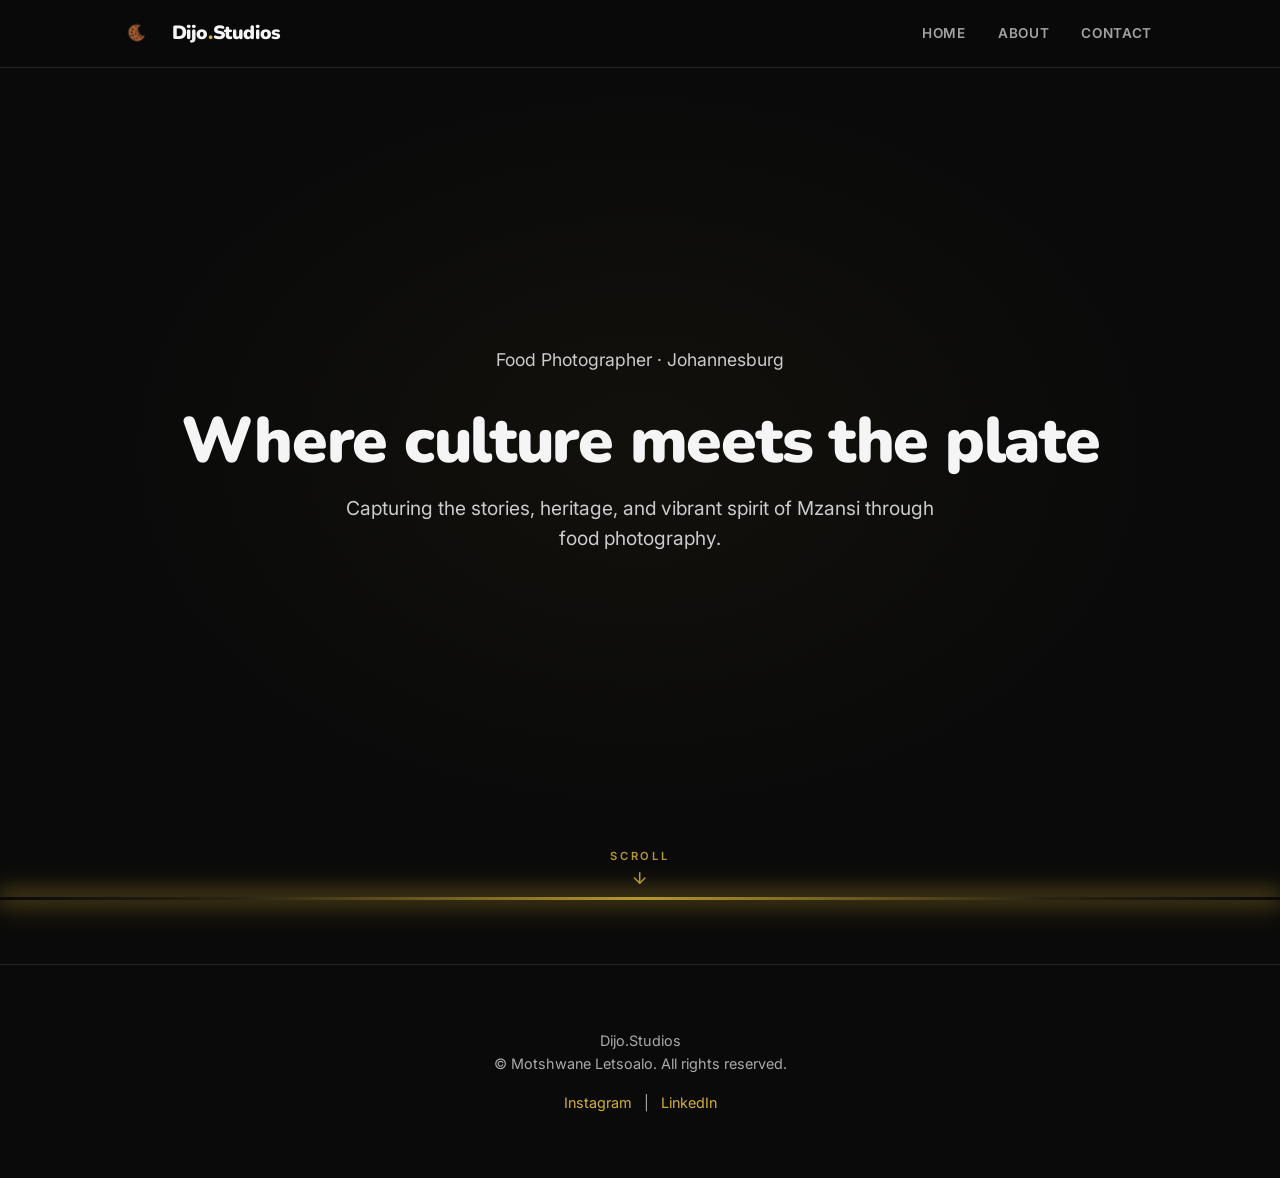
==== commit c24d3409: "Add files via upload" ====
--- a/index.html
+++ b/index.html
@@ -3,14 +3,91 @@
 <head>
   <meta charset="UTF-8">
   <meta name="viewport" content="width=device-width, initial-scale=1.0">
-  <title>Dijo Studios | Food Photographer Johannesburg</title>
-  <meta name="description" content="Professional food photographer based in Johannesburg. Specializing in bold, high-key culinary aesthetics and capturing Mzansi culture.">
+  <title>Dijo Studios | Food Photographer Johannesburg | Mzansi Culinary Photography</title>
+  <meta name="description" content="Professional food photographer based in Johannesburg. Specializing in bold, high-key culinary aesthetics, restaurant menu photography, and capturing the vibrant spirit of Mzansi culture through food.">
+  <link rel="canonical" href="https://www.dijostudios.co.za/">
+
+  <!-- Open Graph -->
+  <meta property="og:title" content="Dijo Studios | Food Photographer Johannesburg">
+  <meta property="og:description" content="Professional food photographer based in Johannesburg. Specializing in bold culinary aesthetics and capturing Mzansi culture.">
+  <meta property="og:image" content="https://www.dijostudios.co.za/images/og-cover.jpg">
+  <meta property="og:url" content="https://www.dijostudios.co.za/">
+  <meta property="og:type" content="website">
+  <meta property="og:locale" content="en_ZA">
+  <meta name="twitter:card" content="summary_large_image">
+  <meta name="twitter:title" content="Dijo Studios | Food Photographer Johannesburg">
+  <meta name="twitter:description" content="Professional food photographer based in Johannesburg. Specializing in bold culinary aesthetics and capturing Mzansi culture.">
+  <meta name="twitter:image" content="https://www.dijostudios.co.za/images/og-cover.jpg">
+
+  <!-- Preload critical assets -->
   <link rel="preconnect" href="https://fonts.googleapis.com">
   <link rel="preconnect" href="https://fonts.gstatic.com" crossorigin>
   <link href="https://fonts.googleapis.com/css2?family=Inter:wght@400&family=Nunito:wght@900&display=swap" rel="stylesheet">
   <link rel="icon" href="images/logo.png" type="image/png">
   <link rel="stylesheet" href="style.css">
   <link rel="stylesheet" href="https://unpkg.com/lenis@1.3.23/dist/lenis.css">
+
+  <!-- Structured Data: Local Professional Service -->
+  <script type="application/ld+json">
+  {
+    "@context": "https://schema.org",
+    "@type": "ProfessionalService",
+    "name": "Dijo Studios",
+    "description": "Professional food photographer based in Johannesburg, specializing in restaurant menu photography, editorial food styling, and brand content creation.",
+    "url": "https://www.dijostudios.co.za",
+    "image": "https://www.dijostudios.co.za/images/og-cover.jpg",
+    "priceRange": "$$",
+    "address": {
+      "@type": "PostalAddress",
+      "addressLocality": "Johannesburg",
+      "addressRegion": "Gauteng",
+      "addressCountry": "ZA"
+    },
+    "geo": {
+      "@type": "GeoCoordinates",
+      "latitude": -26.2041,
+      "longitude": 28.0473
+    },
+    "sameAs": [
+      "https://www.instagram.com/motshwane.letsoalo/",
+      "https://linkedin.com/in/motshwane-letsoalo"
+    ],
+    "hasOfferCatalog": {
+      "@type": "OfferCatalog",
+      "name": "Food Photography Services",
+      "itemListElement": [
+        {
+          "@type": "Offer",
+          "itemOffered": {
+            "@type": "Service",
+            "name": "Restaurant Menu Photography"
+          }
+        },
+        {
+          "@type": "Offer",
+          "itemOffered": {
+            "@type": "Service",
+            "name": "Editorial Food Styling & Photography"
+          }
+        },
+        {
+          "@type": "Offer",
+          "itemOffered": {
+            "@type": "Service",
+            "name": "Beverage & Cocktail Photography"
+          }
+        },
+        {
+          "@type": "Offer",
+          "itemOffered": {
+            "@type": "Service",
+            "name": "Brand Content Creation"
+          }
+        }
+      ]
+    }
+  }
+  </script>
 </head>
 <body data-barba="wrapper">
   
@@ -38,11 +115,20 @@
       <div class="container hero-content">
         <p class="subtitle">Food Photographer · Johannesburg</p>
         <div class="spotlight-headline">
-          <h1 class="page-headline" id="headline-base">Where culture meets the plate</h1>
+          <h1 class="page-headline" id="headline-base">Where culture meets the plate<span class="sr-only"> — Food Photography by Dijo Studios, Johannesburg</span></h1>
           <h1 class="page-headline highlight-layer" id="headline-highlight" aria-hidden="true">Where culture meets the plate</h1>
         </div>
         <p style="font-size: 1.2rem; max-width: 600px; margin: 1rem auto 0; color: #ccc;">Capturing the stories, heritage, and vibrant spirit of Mzansi through food photography.</p>
       </div>
+      <button class="scroll-indicator" aria-label="Scroll down to view gallery" type="button">
+        <span class="scroll-indicator-text">Scroll</span>
+        <span class="scroll-indicator-arrow" aria-hidden="true">
+          <svg viewBox="0 0 24 24" width="18" height="18" fill="none" stroke="currentColor" stroke-width="2" stroke-linecap="round" stroke-linejoin="round">
+            <line x1="12" y1="5" x2="12" y2="19"></line>
+            <polyline points="19 12 12 19 5 12"></polyline>
+          </svg>
+        </span>
+      </button>
     </div>
 
     <div id="lightbox">
@@ -56,7 +142,7 @@
       </div>
     </div>
 
-    <section class="reveal-up" style="padding:0.5rem 0;">
+    <section class="gallery-section" style="padding:0;">
       <div class="gallery-wrap">
         <div class="grid" id="gallery"></div>
       </div>
--- a/style.css
+++ b/style.css
@@ -15,7 +15,9 @@
 html, body {
 width: 100%; background: var(--bg); color: var(--text);
 font-family: var(--font-body); font-weight: 400; line-height: 1.6;
-overflow-x: hidden; scroll-behavior: smooth;
+overflow-x: hidden;
+/* scroll-behavior: smooth removed — conflicts with JS-driven scroll (Lenis/Barba)
+   and causes jittery double-scroll on Firefox mobile. */
 }
 
 /* Force hide default cursor everywhere */
@@ -52,10 +54,20 @@
 /* ── Header & Navigation ── */
 header {
 position: fixed; top: 0; left: 0; width: 100%;
-background: rgba(10,10,10,0.9); backdrop-filter: blur(10px);
+background: rgba(10,10,10,0.92);
+backdrop-filter: blur(10px);
+-webkit-backdrop-filter: blur(10px);
 border-bottom: 1px solid rgba(255,255,255,0.1);
 z-index: 100; padding: 1rem 0;
 transition: transform 0.45s cubic-bezier(0.16,1,0.3,1), background 0.4s, padding 0.4s;
+}
+/* Firefox mobile is notoriously bad at compositing backdrop-filter during scroll —
+   use a solid fallback instead. The blur is barely visible on dark bg anyway. */
+@supports not (-moz-appearance: none) {
+  header { background: rgba(10,10,10,0.85); }
+}
+@supports (-moz-appearance: none) {
+  header { backdrop-filter: none; -webkit-backdrop-filter: none; background: rgba(10,10,10,0.97); }
 }
 nav { display: flex; justify-content: space-between; align-items: center; }
 .logo-container {
@@ -139,15 +151,148 @@
 }
 .btn:hover { background: var(--highlight); transform: translateY(-2px); }
 
-/* Centring for home page hero */
+/* Centring for home page hero — takes up the entire viewport (100vh) */
 .hero-centered {
-  min-height: 80vh;
+  /* Use svh (small viewport height) when available — accounts for mobile
+     browser address bars so the hero always fits the visible screen.
+     Falls back to 100vh on older browsers. */
+  min-height: 100vh;
+  min-height: 100svh;
   display: flex;
   align-items: center;
   justify-content: center;
   text-align: center;
-  margin-top: -80px;
-  padding-top: 80px;
+  /* Pull up under the fixed header so content is visually centered top-to-bottom */
+  margin-top: 0;
+  padding-top: 60px;
+  padding-bottom: 60px;
+  /* Subtle gradient backdrop to differentiate hero from gallery below */
+  background: radial-gradient(ellipse at center, rgba(212,175,55,0.04) 0%, transparent 60%);
+  position: relative;
+}
+
+/* ── Scroll Indicator (glowing bottom edge of hero) ──
+   A glowing bar + "Scroll" label at the very bottom of the hero section
+   that pulses on and off to draw the visitor's eye and encourage them
+   to scroll down to the gallery. */
+.scroll-indicator {
+  position: absolute;
+  bottom: 0;
+  left: 50%;
+  transform: translateX(-50%);
+  display: flex;
+  flex-direction: column;
+  align-items: center;
+  gap: 0.4rem;
+  padding: 0.6rem 1.4rem 0.8rem;
+  background: transparent;
+  border: none;
+  color: var(--highlight);
+  font-family: var(--font-body);
+  font-size: 0.7rem;
+  font-weight: 600;
+  letter-spacing: 0.25em;
+  text-transform: uppercase;
+  opacity: 0.85;
+  /* Glow that pulses on and off — the main "draw the eye" effect */
+  animation: scrollGlow 2.4s ease-in-out infinite;
+  /* Soft pointer for desktop, default tap target on mobile */
+  cursor: pointer;
+  -webkit-tap-highlight-color: transparent;
+  /* Sit above the glow bar (z-index ensures it isn't covered) */
+  z-index: 2;
+  /* Smooth fade-out when JS hides the indicator after scroll. */
+  transition: opacity 0.5s ease;
+}
+.scroll-indicator-text {
+  display: block;
+}
+.scroll-indicator-arrow {
+  display: block;
+  line-height: 0;
+  animation: scrollBounce 2.4s ease-in-out infinite;
+}
+.scroll-indicator-arrow svg {
+  display: block;
+}
+
+/* Glowing bar pinned to the very bottom edge of the hero.
+   This is the "frame bottom" that glows on and off. */
+.hero-centered::after {
+  content: '';
+  position: absolute;
+  bottom: 0;
+  left: 0;
+  width: 100%;
+  height: 3px;
+  background: linear-gradient(90deg,
+    transparent 0%,
+    rgba(212, 175, 55, 0.15) 18%,
+    rgba(212, 175, 55, 0.85) 50%,
+    rgba(212, 175, 55, 0.15) 82%,
+    transparent 100%);
+  /* Bloom glow under the bar — peaks then fades, synced with the indicator */
+  box-shadow: 0 0 28px 4px rgba(212, 175, 55, 0.45),
+              0 -2px 18px 2px rgba(212, 175, 55, 0.25);
+  animation: scrollBarGlow 2.4s ease-in-out infinite;
+  pointer-events: none;
+  z-index: 1;
+}
+
+/* Pulse the glow + opacity of the whole indicator on a 2.4s loop. */
+@keyframes scrollGlow {
+  0%, 100% {
+    opacity: 0.55;
+    text-shadow: 0 0 6px rgba(212, 175, 55, 0.25);
+  }
+  50% {
+    opacity: 1;
+    text-shadow: 0 0 14px rgba(212, 175, 55, 0.7);
+  }
+}
+
+/* Slight downward bob on the arrow — reinforces "scroll down" intent. */
+@keyframes scrollBounce {
+  0%, 100% { transform: translateY(0); }
+  50% { transform: translateY(4px); }
+}
+
+/* Bottom bar glow intensity pulses separately for a layered breathing effect. */
+@keyframes scrollBarGlow {
+  0%, 100% {
+    opacity: 0.5;
+    box-shadow: 0 0 14px 1px rgba(212, 175, 55, 0.25),
+                0 -1px 10px 1px rgba(212, 175, 55, 0.12);
+  }
+  50% {
+    opacity: 1;
+    box-shadow: 0 0 32px 6px rgba(212, 175, 55, 0.55),
+                0 -3px 22px 4px rgba(212, 175, 55, 0.3);
+  }
+}
+
+/* Mobile tweaks: smaller text, slightly faster pulse for snappier feel. */
+@media (hover: none) and (pointer: coarse) {
+  .scroll-indicator {
+    font-size: 0.62rem;
+    padding: 0.5rem 1.2rem 0.7rem;
+    /* Disable the bouncing arrow on mobile — it costs compositing frames
+       and the glow alone is enough to draw the eye. */
+  }
+  .scroll-indicator-arrow {
+    animation: none;
+  }
+}
+
+/* Respect prefers-reduced-motion: kill all looping animations. */
+@media (prefers-reduced-motion: reduce) {
+  .scroll-indicator,
+  .scroll-indicator-arrow,
+  .hero-centered::after {
+    animation: none;
+  }
+  .scroll-indicator { opacity: 0.85; }
+  .hero-centered::after { opacity: 0.7; }
 }
 .hero-content {
   width: 100%;
@@ -160,6 +305,12 @@
 .subtitle {
   margin-left: auto;
   margin-right: auto;
+}
+
+/* ── Screen-reader only (visually hidden, read by search engines & assistive tech) ── */
+.sr-only {
+  position: absolute; width: 1px; height: 1px; padding: 0; margin: -1px;
+  overflow: hidden; clip: rect(0,0,0,0); white-space: nowrap; border: 0;
 }
 
 /* ── Stats & Brands ── */
@@ -205,9 +356,12 @@
   border-radius: 18px;
   cursor: pointer;
   background: var(--bg); /* Match page background so ceiling-rounding padding is invisible */
-  will-change: transform;
-  /* No break-inside / margin-bottom needed — CSS Grid handles spacing via gap */
+  /* No will-change on the card — 55+ GPU layers kills mobile performance.
+     Only the inner <img> gets composited via its JS-set transform. */
   width: 100%;
+  /* CSS containment lets the browser skip layout/paint for off-screen cards.
+     'content' is the strongest safe value — it implies layout+style+paint. */
+  contain: content;
 }
 .gallery-card img {
   width: 100%;
@@ -221,6 +375,13 @@
      GSAP tweens the scale on hover — no CSS transition needed. */
   border-radius: 18px;
 }
+/* Promote only the image to its own GPU layer on desktop.
+   On mobile we skip this to save GPU memory — no parallax = no need. */
+@media (hover: hover) and (pointer: fine) {
+  .gallery-card img {
+    will-change: transform;
+  }
+}
 .gallery-card:hover img {
   filter: grayscale(0%) brightness(1.02);
 }
@@ -240,7 +401,10 @@
 /* ── Lightbox ── */
 #lightbox { position: fixed; inset: 0; z-index: 9000; display: flex; align-items: center; justify-content: center; opacity: 0; visibility: hidden; transition: opacity 0.4s ease, visibility 0.4s; }
 #lightbox.open { opacity: 1; visibility: visible; }
-.lb-backdrop { position: absolute; inset: 0; background: rgba(0,0,0,0.94); backdrop-filter: blur(10px); cursor: zoom-out; }
+.lb-backdrop { position: absolute; inset: 0; background: rgba(0,0,0,0.96); backdrop-filter: blur(10px); -webkit-backdrop-filter: blur(10px); cursor: zoom-out; }
+@supports (-moz-appearance: none) {
+  .lb-backdrop { backdrop-filter: none; -webkit-backdrop-filter: none; background: rgba(0,0,0,0.98); }
+}
 .lb-img-wrap { position: relative; z-index: 1; max-width: 90vw; max-height: 88vh; display: flex; align-items: center; justify-content: center; transform: scale(0.9); transition: transform 0.4s cubic-bezier(0.16,1,0.3,1); }
 #lightbox.open .lb-img-wrap { transform: scale(1); }
 #lb-img { max-width: 90vw; max-height: 86vh; object-fit: contain; display: block; border-radius: 2px; box-shadow: 0 30px 80px rgba(0,0,0,0.7); transition: opacity 0.25s ease, transform 0.25s ease; }
@@ -273,45 +437,45 @@
 footer a { color: var(--highlight); margin: 0 0.5rem; transition: all 0.3s ease; display: inline-block; }
 footer a:hover { animation: goldPulse 0.8s infinite ease-in-out; }
 
-/* ══════════════════════════════════════════
-   CIRCULAR PAGE TRANSITION OVERLAY
-   3 concentric circles expand from centre
-   to cover the screen, then contract to
-   reveal the next page. Matches the feel
-   of the initial loading screen reveal.
-═══════════════════════════════════════════ */
-
-/* Overlay wrapper — invisible by default */
+/* ═══════════════════════════════════════════════
+   PAGE TRANSITION OVERLAY — organic gold blob
+   A single full-screen gold layer whose clip-path: circle()
+   animates from the bottom-left corner. Used for both:
+   - Initial loader reveal (cover retracts to reveal page)
+   - Barba page-to-page transitions (cover expands then retracts)
+   Same effect = same language across the whole site.
+═══════════════════════════════════════════════ */
+
+/* Overlay wrapper — invisible by default, sits above page content */
 #pt-overlay {
   position: fixed; inset: 0;
   z-index: 8500;
   pointer-events: none;
-  display: flex;
-  align-items: center;
-  justify-content: center;
   overflow: hidden;
 }
 
-/* Each circle is a square large enough to cover any screen,
-   border-radius:50% makes it circular.
-   200vmax = always bigger than the longest screen diagonal. */
-.pt-circle {
+/* The gold blob itself. Single full-screen div; its visible area is
+   controlled by an animated clip-path: circle(R at 0% 100%).
+   R=0 → invisible. R=200vmax → covers entire viewport from bottom-left. */
+.pt-blob {
   position: absolute;
-  width: 200vmax;
-  height: 200vmax;
-  border-radius: 50%;
-  transform: scale(0);
-  will-change: transform;
-}
-.pt-c1 { background: rgba(212,175,55,0.15); }   /* subtle gold tint */
-.pt-c2 { background: rgba(212,175,55,0.5);  }   /* mid gold         */
-.pt-c3 { background: var(--bg);             }   /* solid dark — final cover */
+  inset: 0;
+  background: var(--highlight);
+  /* Hint GPU compositing — clip-path animations are expensive otherwise. */
+  will-change: clip-path;
+  /* Initial state matches JS: invisible (collapsed at bottom-left). */
+  clip-path: circle(0% at 0% 100%);
+}
 
 /* ── Scroll Reveal (initial state — GSAP animates from here) ── */
 .reveal-up { opacity: 0; }
 
 /* ═══════════════════════════════════════════════
-   CINEMATIC CONCENTRIC LOADER STYLES
+   CINEMATIC LOADER — gold blob cover
+   The loader shows "DIJO STUDIOS" slot-machine scramble on a solid
+   gold background. When the scramble finishes, the gold cover retracts
+   toward the bottom-left via clip-path: circle() — same effect used
+   for all page-to-page transitions.
 ═══════════════════════════════════════════════ */
 #site-loader {
   position: fixed;
@@ -328,33 +492,16 @@
   pointer-events: auto;
 }
 
-.loader-layer {
+/* The full-screen gold layer that gets clipped away to reveal the page.
+   Starts at clip-path: circle(200vmax at 0% 100%) (full cover),
+   animates to circle(0% at 0% 100%) (revealed). */
+.loader-blob {
   position: absolute;
-  top: 50%;
-  left: 50%;
-  width: 200vmax;
-  height: 200vmax;
-  border-radius: 50%;
-  transform: translate(-50%, -50%) scale(1);
-  will-change: transform;
-}
-
-/* Base background layer matching your site dark theme */
-.loader-layer.layer-bg {
-  background: var(--bg);
+  inset: 0;
+  background: var(--highlight);
+  will-change: clip-path;
+  clip-path: circle(200vmax at 0% 100%);
   z-index: 1;
-}
-
-/* Premium Gold accent transition ring */
-.loader-layer.layer-accent {
-  background: var(--highlight);
-  z-index: 2;
-}
-
-/* Foreground cover layer */
-.loader-layer.layer-core {
-  background: #141414;
-  z-index: 3;
 }
 
 .loader-content-wrap {
@@ -374,14 +521,15 @@
   /* Adjusted font size so "DIJO STUDIOS" never clips on mobile */
   font-size: clamp(1.5rem, 10vw, 15rem);
   font-weight: 900;
-  color: var(--highlight); 
-  letter-spacing: -0.01em; 
+  /* Dark text on gold bg — high contrast for the scramble reveal */
+  color: #0a0a0a;
+  letter-spacing: -0.01em;
   text-transform: uppercase;
-  white-space: nowrap; 
+  white-space: nowrap;
   display: inline-block;
   line-height: 1;
   text-align: center;
-  transform: scale(0.92); 
+  transform: scale(0.92);
   transform-origin: center center;
   width: auto;
 }
@@ -389,11 +537,15 @@
 /* Optional extra fallback to guarantee extreme small phones stay in bounds */
 @media (max-width: 480px) {
   #loader-text {
-    font-size: clamp(1rem, 9.5vw, 4rem); 
-  }
-}
-
-/* ── Page transition pop‑up (scale‑in) ── */
+    font-size: clamp(1rem, 9.5vw, 4rem);
+  }
+}
+
+/* ── Page transition pop‑up (scale‑in) ──
+   DISABLED — the new gold blob clip-path transition handles all
+   page reveal animation. Adding a scale-in on top would cause a
+   double-animation flash. Kept here for reference / easy re-enable. */
+/*
 .new-page .gallery-card,
 .new-page .btn,
 .new-page .stat-box,
@@ -402,22 +554,19 @@
 .new-page .subtitle {
   animation: scaleIn 0.4s cubic-bezier(0.34, 1.2, 0.64, 1) forwards;
 }
-.new-page .gallery-card {
-  animation-delay: 0.05s;
-}
-.new-page .btn {
-  animation-delay: 0.1s;
-}
-.new-page .stat-box {
-  animation-delay: 0.15s;
-}
-.new-page .brand-tag {
-  animation-delay: 0.2s;
-}
+.new-page .gallery-card { animation-delay: 0.05s; }
+.new-page .btn { animation-delay: 0.1s; }
+.new-page .stat-box { animation-delay: 0.15s; }
+.new-page .brand-tag { animation-delay: 0.2s; }
 @keyframes scaleIn {
   0% { opacity: 0; transform: scale(0.8); }
   100% { opacity: 1; transform: scale(1); }
 }
+@keyframes fadeInOnly {
+  0% { opacity: 0; }
+  100% { opacity: 1; }
+}
+*/
 
 /* ── Responsive ── */
 @media (max-width: 768px) {
@@ -427,9 +576,15 @@
 .nav-links {
 display: none; flex-direction: column;
 position: fixed; top: 65px; left: 0; right: 0;
-background: rgba(10,10,10,0.97); backdrop-filter: blur(10px);
+background: rgba(10,10,10,0.98);
+backdrop-filter: blur(10px);
+-webkit-backdrop-filter: blur(10px);
 padding: 1.5rem 2rem; gap: 1.5rem;
 border-bottom: 1px solid rgba(255,255,255,0.1); z-index: 99;
+}
+/* Firefox mobile: solid bg, no blur during scroll */
+@supports (-moz-appearance: none) {
+  .nav-links { backdrop-filter: none; -webkit-backdrop-filter: none; background: rgba(10,10,10,0.99); }
 }
 .nav-links.open { display: flex; }
 }
@@ -504,7 +659,11 @@
   .lb-next { right: calc(50% - 52px); }
 }
 
-/* ── Featured Cards (first 4 items sit across the top row of the grid) ── */
+/* ── Gallery section ── sit flush below hero, no extra top padding */
+section.gallery-section {
+  padding: 0;
+  min-height: auto;
+}
 /* Featured cards inherit height:auto from .gallery-card img — no cropping,
    images display at their full natural aspect ratio. */
 .featured-card:hover img {
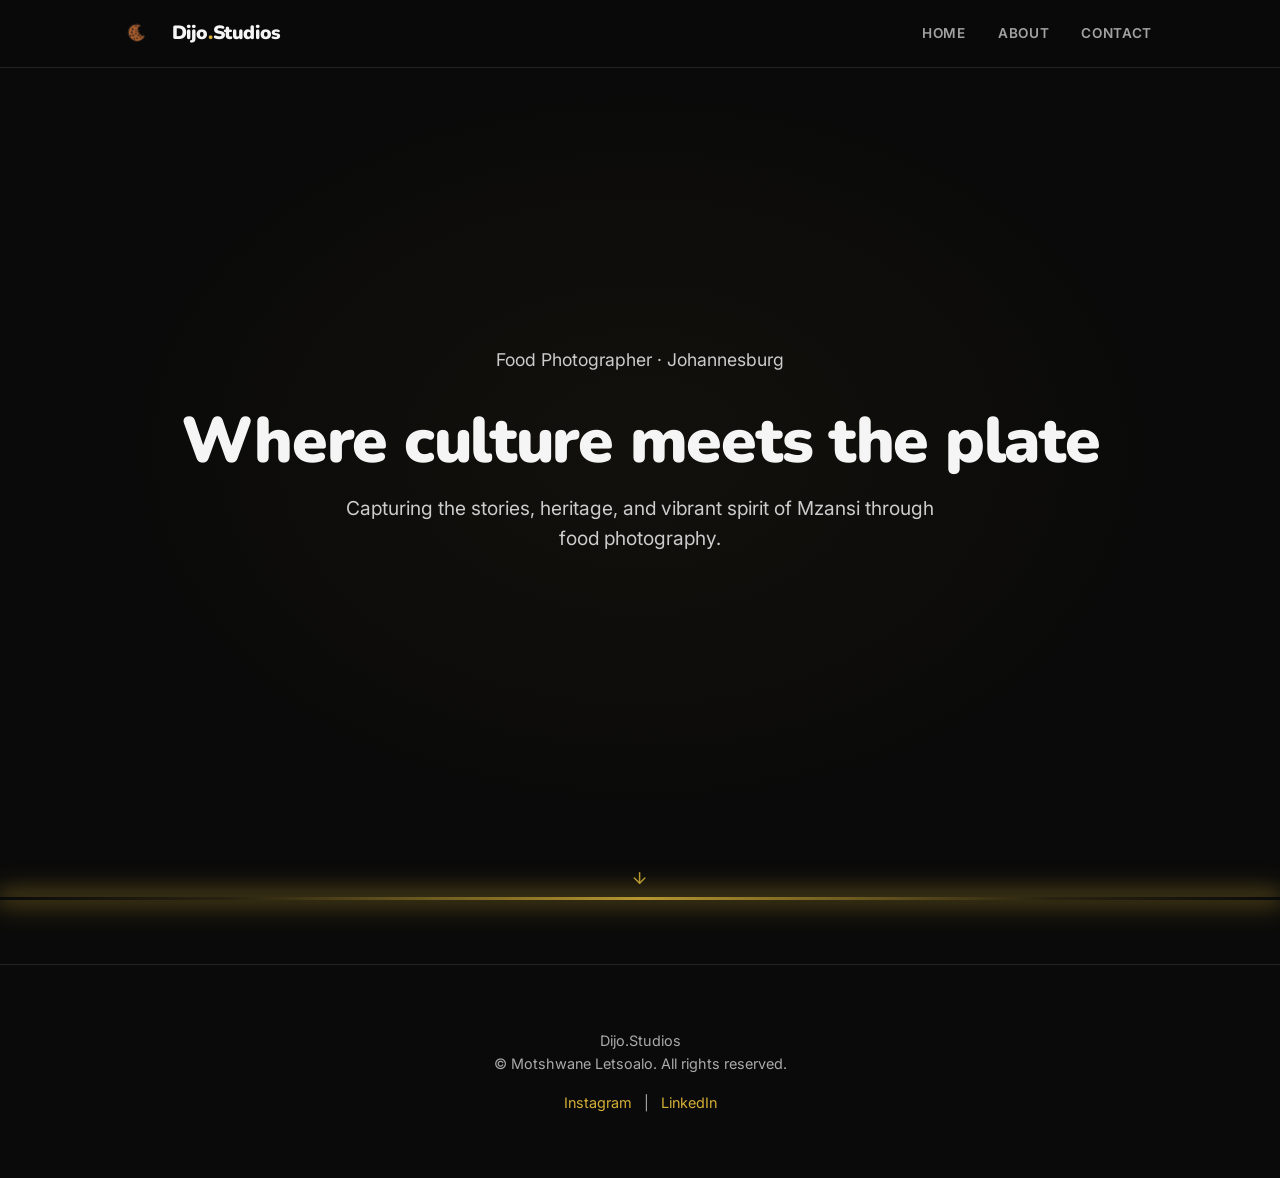
==== commit 5150b172: "Add files via upload" ====
--- a/index.html
+++ b/index.html
@@ -121,7 +121,6 @@
         <p style="font-size: 1.2rem; max-width: 600px; margin: 1rem auto 0; color: #ccc;">Capturing the stories, heritage, and vibrant spirit of Mzansi through food photography.</p>
       </div>
       <button class="scroll-indicator" aria-label="Scroll down to view gallery" type="button">
-        <span class="scroll-indicator-text">Scroll</span>
         <span class="scroll-indicator-arrow" aria-hidden="true">
           <svg viewBox="0 0 24 24" width="18" height="18" fill="none" stroke="currentColor" stroke-width="2" stroke-linecap="round" stroke-linejoin="round">
             <line x1="12" y1="5" x2="12" y2="19"></line>
--- a/style.css
+++ b/style.css
@@ -172,7 +172,7 @@
 }
 
 /* ── Scroll Indicator (glowing bottom edge of hero) ──
-   A glowing bar + "Scroll" label at the very bottom of the hero section
+   A glowing arrow at the very bottom of the hero section
    that pulses on and off to draw the visitor's eye and encourage them
    to scroll down to the gallery. */
 .scroll-indicator {
@@ -183,7 +183,7 @@
   display: flex;
   flex-direction: column;
   align-items: center;
-  gap: 0.4rem;
+  gap: 0;
   padding: 0.6rem 1.4rem 0.8rem;
   background: transparent;
   border: none;
@@ -203,9 +203,6 @@
   z-index: 2;
   /* Smooth fade-out when JS hides the indicator after scroll. */
   transition: opacity 0.5s ease;
-}
-.scroll-indicator-text {
-  display: block;
 }
 .scroll-indicator-arrow {
   display: block;
@@ -237,6 +234,16 @@
   animation: scrollBarGlow 2.4s ease-in-out infinite;
   pointer-events: none;
   z-index: 1;
+  /* Smooth fade-out when user scrolls away from the very top.
+     JS toggles body.scrolled-from-top to drive this. */
+  transition: opacity 0.45s ease;
+}
+
+/* When the user has scrolled at all, hide both the glow bar and the arrow
+   until they return to the very top of the page. */
+body.scrolled-from-top .hero-centered::after {
+  opacity: 0;
+  animation-play-state: paused;
 }
 
 /* Pulse the glow + opacity of the whole indicator on a 2.4s loop. */
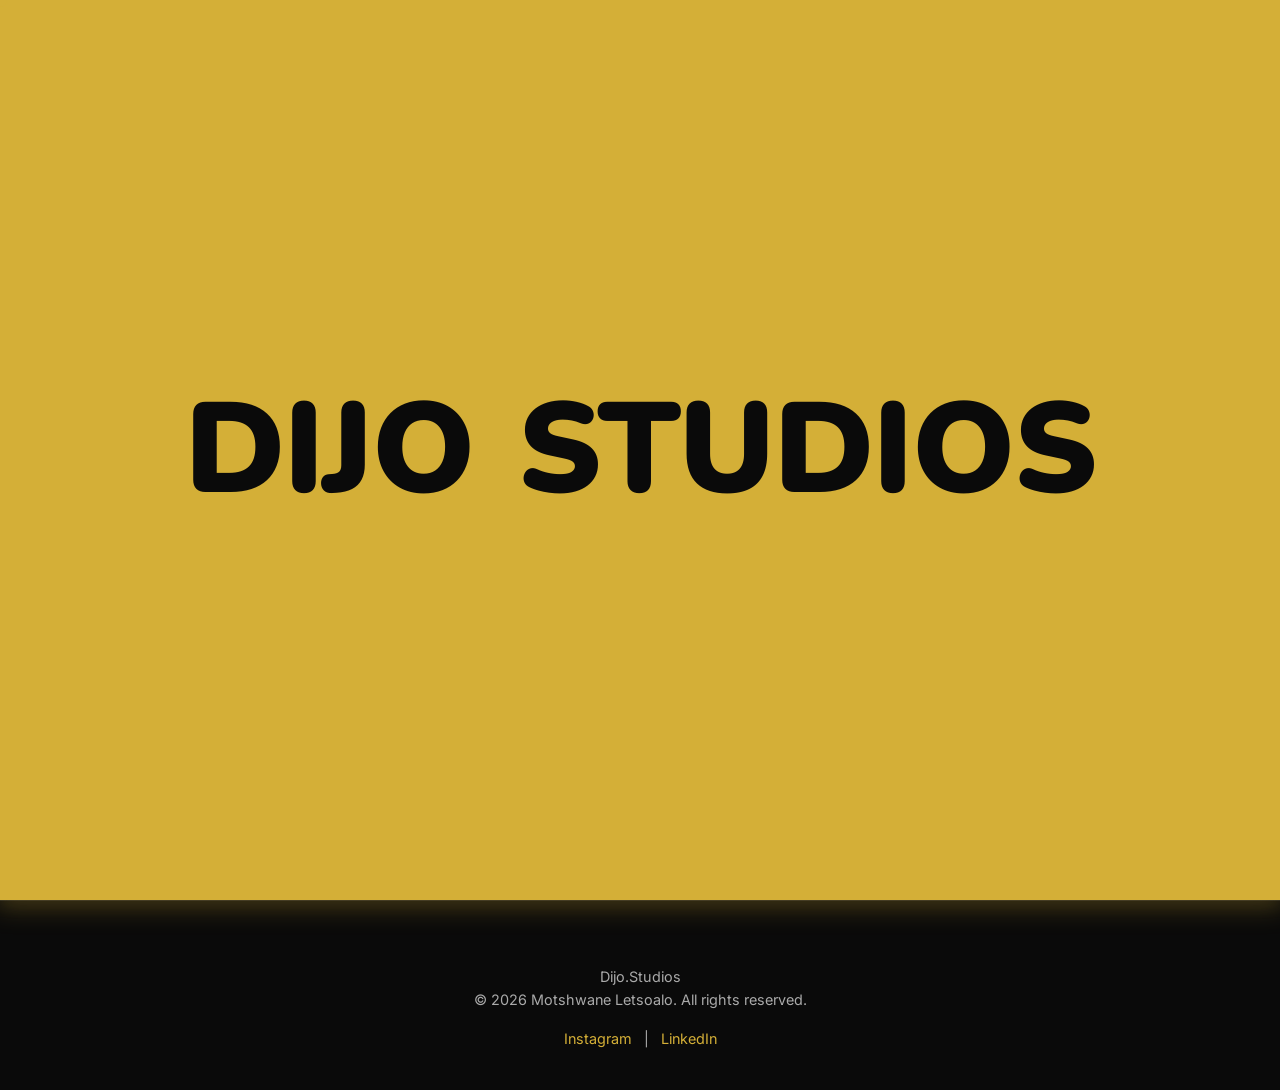
==== commit d549ee6f: "Add files via upload" ====
--- a/index.html
+++ b/index.html
@@ -1,10 +1,11 @@
 <!DOCTYPE html>
-<html lang="en">
+<html lang="en-ZA">
 <head>
   <meta charset="UTF-8">
-  <meta name="viewport" content="width=device-width, initial-scale=1.0">
+  <meta name="viewport" content="width=device-width, initial-scale=1.0, viewport-fit=cover">
   <title>Dijo Studios | Food Photographer Johannesburg | Mzansi Culinary Photography</title>
   <meta name="description" content="Professional food photographer based in Johannesburg. Specializing in bold, high-key culinary aesthetics, restaurant menu photography, and capturing the vibrant spirit of Mzansi culture through food.">
+  <meta name="theme-color" content="#0a0a0a">
   <link rel="canonical" href="https://www.dijostudios.co.za/">
 
   <!-- Open Graph -->
@@ -19,13 +20,17 @@
   <meta name="twitter:description" content="Professional food photographer based in Johannesburg. Specializing in bold culinary aesthetics and capturing Mzansi culture.">
   <meta name="twitter:image" content="https://www.dijostudios.co.za/images/og-cover.jpg">
 
+  <!-- PWA / mobile -->
+  <link rel="manifest" href="manifest.json">
+  <link rel="apple-touch-icon" href="images/logo.png">
+
   <!-- Preload critical assets -->
   <link rel="preconnect" href="https://fonts.googleapis.com">
   <link rel="preconnect" href="https://fonts.gstatic.com" crossorigin>
   <link href="https://fonts.googleapis.com/css2?family=Inter:wght@400&family=Nunito:wght@900&display=swap" rel="stylesheet">
   <link rel="icon" href="images/logo.png" type="image/png">
   <link rel="stylesheet" href="style.css">
-  <link rel="stylesheet" href="https://unpkg.com/lenis@1.3.23/dist/lenis.css">
+  <link rel="stylesheet" href="vendor/lenis.css">
 
   <!-- Structured Data: Local Professional Service -->
   <script type="application/ld+json">
@@ -36,7 +41,7 @@
     "description": "Professional food photographer based in Johannesburg, specializing in restaurant menu photography, editorial food styling, and brand content creation.",
     "url": "https://www.dijostudios.co.za",
     "image": "https://www.dijostudios.co.za/images/og-cover.jpg",
-    "priceRange": "$$",
+    "priceRange": "R-RR",
     "address": {
       "@type": "PostalAddress",
       "addressLocality": "Johannesburg",
@@ -56,61 +61,39 @@
       "@type": "OfferCatalog",
       "name": "Food Photography Services",
       "itemListElement": [
-        {
-          "@type": "Offer",
-          "itemOffered": {
-            "@type": "Service",
-            "name": "Restaurant Menu Photography"
-          }
-        },
-        {
-          "@type": "Offer",
-          "itemOffered": {
-            "@type": "Service",
-            "name": "Editorial Food Styling & Photography"
-          }
-        },
-        {
-          "@type": "Offer",
-          "itemOffered": {
-            "@type": "Service",
-            "name": "Beverage & Cocktail Photography"
-          }
-        },
-        {
-          "@type": "Offer",
-          "itemOffered": {
-            "@type": "Service",
-            "name": "Brand Content Creation"
-          }
-        }
+        { "@type": "Offer", "itemOffered": { "@type": "Service", "name": "Restaurant Menu Photography" } },
+        { "@type": "Offer", "itemOffered": { "@type": "Service", "name": "Editorial Food Styling & Photography" } },
+        { "@type": "Offer", "itemOffered": { "@type": "Service", "name": "Beverage & Cocktail Photography" } },
+        { "@type": "Offer", "itemOffered": { "@type": "Service", "name": "Brand Content Creation" } }
       ]
     }
   }
   </script>
 </head>
 <body data-barba="wrapper">
-  
+
+  <a href="#main" class="skip-link">Skip to content</a>
+
   <header>
     <div class="container">
-      <nav>
-        <a href="index.html" class="logo-container">
-          <img src="images/logo.png" alt="Dijo Studios Logo" class="logo-img">
+      <nav aria-label="Primary">
+        <a href="index.html" class="logo-container" aria-label="Dijo Studios — home">
+          <img src="images/logo.png" alt="Dijo Studios Logo" class="logo-img" width="35" height="35">
           <span class="logo-text">Dijo<span>.</span>Studios</span>
         </a>
-        <div class="nav-links">
+        <div class="nav-links" id="nav-links">
           <a href="index.html">Home</a>
           <a href="about.html">About</a>
           <a href="contact.html">Contact</a>
         </div>
-        <button class="hamburger" id="hamburger" aria-label="Menu">
+        <button class="hamburger" id="hamburger" aria-label="Menu" aria-expanded="false" aria-controls="nav-links">
           <span></span><span></span><span></span>
         </button>
       </nav>
     </div>
   </header>
 
-  <main data-barba="container" data-barba-namespace="home">
+  <main id="main" data-barba="container" data-barba-namespace="home">
     <div class="hero-centered">
       <div class="container hero-content">
         <p class="subtitle">Food Photographer · Johannesburg</p>
@@ -130,20 +113,20 @@
       </button>
     </div>
 
-    <div id="lightbox">
-      <div class="lb-backdrop" onclick="closeLightbox()"></div>
-      <span class="lb-counter" id="lb-counter">1 / 1</span>
+    <div id="lightbox" role="dialog" aria-modal="true" aria-label="Image viewer" aria-hidden="true">
+      <div class="lb-backdrop" onclick="closeLightbox()" role="button" aria-label="Close lightbox" tabindex="-1"></div>
+      <span class="lb-counter" id="lb-counter" aria-live="polite">1 / 1</span>
       <button class="lb-close" onclick="closeLightbox()" aria-label="Close">&#x2715;</button>
-      <button class="lb-prev"  onclick="shiftSlide(-1)"  aria-label="Previous">&#8592;</button>
-      <button class="lb-next"  onclick="shiftSlide(1)"   aria-label="Next">&#8594;</button>
+      <button class="lb-prev"  onclick="shiftSlide(-1)"  aria-label="Previous image">&#8592;</button>
+      <button class="lb-next"  onclick="shiftSlide(1)"   aria-label="Next image">&#8594;</button>
       <div class="lb-img-wrap">
-        <img id="lb-img" src="" alt="Portfolio image"/>
+        <img id="lb-img" src="" alt="Portfolio image enlarged view"/>
       </div>
     </div>
 
     <section class="gallery-section" style="padding:0;">
       <div class="gallery-wrap">
-        <div class="grid" id="gallery"></div>
+        <div class="grid" id="gallery" aria-label="Food photography portfolio gallery"></div>
       </div>
     </section>
 
@@ -152,18 +135,19 @@
         <p>Dijo.Studios</p>
         <p>© <span class="copyright-year"></span> Motshwane Letsoalo. All rights reserved.</p>
         <div style="margin-top:1rem;">
-          <a href="https://www.instagram.com/motshwane.letsoalo/" target="_blank" rel="noopener noreferrer">Instagram</a> | 
+          <a href="https://www.instagram.com/motshwane.letsoalo/" target="_blank" rel="noopener noreferrer">Instagram</a> |
           <a href="https://linkedin.com/in/motshwane-letsoalo" target="_blank" rel="noopener noreferrer">LinkedIn</a>
         </div>
       </div>
     </footer>
   </main>
 
-  <script src="https://unpkg.com/lenis@1.3.23/dist/lenis.min.js"></script>
-  <script src="https://cdn.jsdelivr.net/npm/gsap@3.12.5/dist/gsap.min.js"></script>
-  <script src="https://cdn.jsdelivr.net/npm/gsap@3.12.5/dist/ScrollTrigger.min.js"></script>
-  <script src="https://unpkg.com/split-type@0.3.4/umd/index.min.js"></script>
-  <script src="https://cdn.jsdelivr.net/npm/@barba/core"></script>
-  <script src="script.js"></script>
+  <!-- Self-hosted vendor libraries (deferred, no CDN dependency) -->
+  <script src="vendor/lenis.min.js" defer></script>
+  <script src="vendor/gsap.min.js" defer></script>
+  <script src="vendor/ScrollTrigger.min.js" defer></script>
+  <script src="vendor/split-type.min.js" defer></script>
+  <script src="vendor/barba.min.js" defer></script>
+  <script src="script.js" defer></script>
 </body>
-</html>+</html>
--- a/style.css
+++ b/style.css
@@ -1,36 +1,80 @@
-/* style.css */
+/* style.css — Dijo Studios
+   Improved: a11y (gated custom cursor, focus-visible, reduced-motion),
+   perf (blur-up placeholders, graceful image fallback), safe-area insets. */
 :root {
---bg: #0a0a0a;
---surface: #141414;
---text: #f5f5f5;
---highlight: #d4af37;
---font-heading: 'Nunito', sans-serif;
---font-body: 'Inter', system-ui, -apple-system, sans-serif;
---spacing: clamp(1rem, 5vw, 3rem);
---container: min(90%, 1200px);
+  --bg: #0a0a0a;
+  --surface: #141414;
+  --text: #f5f5f5;
+  --highlight: #d4af37;
+  --font-heading: 'Nunito', sans-serif;
+  --font-body: 'Inter', system-ui, -apple-system, sans-serif;
+  --spacing: clamp(1rem, 5vw, 3rem);
+  --container: min(90%, 1200px);
 }
 
 * { box-sizing: border-box; margin: 0; padding: 0; }
 
 html, body {
-width: 100%; background: var(--bg); color: var(--text);
-font-family: var(--font-body); font-weight: 400; line-height: 1.6;
-overflow-x: hidden;
-/* scroll-behavior: smooth removed — conflicts with JS-driven scroll (Lenis/Barba)
-   and causes jittery double-scroll on Firefox mobile. */
-}
-
-/* Force hide default cursor everywhere */
-html, body, *,
-a, button, .btn, input, textarea, select, .gallery-card,
-.nav-links a, .logo-container, .brand-tag, .upload-zone,
-.clear-btn, [role="button"] {
-  cursor: none !important;
-}
+  width: 100%; background: var(--bg); color: var(--text);
+  font-family: var(--font-body); font-weight: 400; line-height: 1.6;
+  overflow-x: hidden;
+  /* scroll-behavior: smooth removed — conflicts with JS-driven scroll (Lenis/Barba)
+     and causes jittery double-scroll on Firefox mobile. */
+}
+
+/* Sticky-footer flex layout: footer sticks to the viewport bottom on short
+   pages and is pushed down naturally when content overflows. */
+body {
+  display: flex;
+  flex-direction: column;
+  min-height: 100vh;
+  min-height: 100dvh;
+}
+main { flex: 1 0 auto; }
+
+/* ── Custom cursor: only enabled on fine-pointer devices AND only after JS
+   successfully creates the dot (html.custom-cursor class).
+   Guarantees: touch devices keep native input; if JS fails / is disabled,
+   the default cursor remains so the pointer is never invisible. ── */
+@media (hover: hover) and (pointer: fine) {
+  html.custom-cursor,
+  html.custom-cursor * {
+    cursor: none !important;
+  }
+}
+
+/* ── Keyboard focus indicator (critical — the custom cursor hides the
+   pointer on desktop, so keyboard users need a clear focus ring). ── */
+:focus-visible {
+  outline: 2px solid var(--highlight);
+  outline-offset: 3px;
+  border-radius: 4px;
+}
+:focus:not(:focus-visible) { outline: none; }
 
 a { color: inherit; text-decoration: none; transition: 0.3s ease; }
 img { max-width: 100%; display: block; }
 .container { width: var(--container); margin: 0 auto; padding: 0 var(--spacing); }
+
+/* ── Skip-to-content link (a11y) — hidden until focused ── */
+.skip-link {
+  position: fixed;
+  top: 0;
+  left: 0;
+  z-index: 10002;
+  transform: translateY(-150%);
+  background: var(--highlight);
+  color: #0a0a0a;
+  padding: 0.85rem 1.4rem;
+  font-family: var(--font-heading);
+  font-weight: 900;
+  letter-spacing: 0.05em;
+  text-transform: uppercase;
+  font-size: 0.8rem;
+  border-radius: 0 0 10px 0;
+  transition: transform 0.25s ease;
+}
+.skip-link:focus { transform: translateY(0); }
 
 /* ── Custom Cursor (single dot, ripples on hover) ── */
 .cursor-dot {
@@ -53,13 +97,14 @@
 
 /* ── Header & Navigation ── */
 header {
-position: fixed; top: 0; left: 0; width: 100%;
-background: rgba(10,10,10,0.92);
-backdrop-filter: blur(10px);
--webkit-backdrop-filter: blur(10px);
-border-bottom: 1px solid rgba(255,255,255,0.1);
-z-index: 100; padding: 1rem 0;
-transition: transform 0.45s cubic-bezier(0.16,1,0.3,1), background 0.4s, padding 0.4s;
+  position: fixed; top: 0; left: 0; width: 100%;
+  background: rgba(10,10,10,0.92);
+  backdrop-filter: blur(10px);
+  -webkit-backdrop-filter: blur(10px);
+  border-bottom: 1px solid rgba(255,255,255,0.1);
+  z-index: 100; padding: 1rem 0;
+  transition: transform 0.45s cubic-bezier(0.16,1,0.3,1), background 0.4s, padding 0.4s;
+  padding-top: max(1rem, env(safe-area-inset-top));
 }
 /* Firefox mobile is notoriously bad at compositing backdrop-filter during scroll —
    use a solid fallback instead. The blur is barely visible on dark bg anyway. */
@@ -71,8 +116,8 @@
 }
 nav { display: flex; justify-content: space-between; align-items: center; }
 .logo-container {
-display: flex; align-items: center; gap: 10px;
-font-family: var(--font-heading); font-size: 1.2rem; font-weight: 900;
+  display: flex; align-items: center; gap: 10px;
+  font-family: var(--font-heading); font-size: 1.2rem; font-weight: 900;
 }
 .logo-img { height: 35px; width: auto; object-fit: contain; }
 .logo-text span { color: var(--highlight); }
@@ -84,9 +129,6 @@
 /* ── Pulsating gold effect for logo text on hover ── */
 .logo-text {
   transition: color 0.2s ease;
-  /* Slightly tighten letter-spacing to compensate for lost font kerning
-     caused by wrapping each character in an inline-block span.
-     Negative value pulls letters closer together naturally. */
   letter-spacing: -0.02em;
 }
 .logo-container:hover .logo-text {
@@ -100,37 +142,35 @@
 
 .nav-links { display: flex; gap: 0; position: relative; }
 .nav-links a {
-font-size: 0.85rem; font-weight: 600; letter-spacing: 0.05em;
-text-transform: uppercase; opacity: 0.65;
-position: relative; display: inline-block; padding: 0.4rem 1rem;
-transition: opacity 0.3s ease, color 0.3s ease;
+  font-size: 0.85rem; font-weight: 600; letter-spacing: 0.05em;
+  text-transform: uppercase; opacity: 0.65;
+  position: relative; display: inline-block; padding: 0.4rem 1rem;
+  transition: opacity 0.3s ease, color 0.3s ease;
 }
 .nav-links a:hover { opacity: 1; color: var(--highlight); }
 .nav-links a.active { opacity: 1; color: var(--text); }
 
 /* ── Sliding Gold Indicator ── */
 .nav-indicator {
-position: absolute; bottom: -6px; left: 0; height: 2px; width: 0;
-background: var(--highlight); border-radius: 1px; pointer-events: none; opacity: 0;
-will-change: transform, width, opacity;
+  position: absolute; bottom: -6px; left: 0; height: 2px; width: 0;
+  background: var(--highlight); border-radius: 1px; pointer-events: none; opacity: 0;
+  will-change: transform, width, opacity;
 }
 
 /* ── Slot Machine Letter Spans ── */
 .letter {
   display: inline-block;
-  /* No min-width — let each character keep its natural proportional width
-     so font kerning and letter spacing look even. */
 }
 .letter.scrambling { color: var(--highlight); }
 .letter.landed { color: var(--text); opacity: 1; }
 
 /* ── Hamburger (mobile) ── */
 .hamburger {
-display: none; flex-direction: column; gap: 5px;
-cursor: pointer; background: none; border: none; padding: 4px;
+  display: none; flex-direction: column; gap: 5px;
+  cursor: pointer; background: none; border: none; padding: 4px;
 }
 .hamburger span {
-display: block; width: 24px; height: 2px; background: var(--text); transition: all 0.3s ease;
+  display: block; width: 24px; height: 2px; background: var(--text); transition: all 0.3s ease;
 }
 .hamburger.open span:nth-child(1) { transform: translateY(7px) rotate(45deg); }
 .hamburger.open span:nth-child(2) { opacity: 0; }
@@ -144,37 +184,30 @@
 .subtitle { color: #ccc; font-size: 1.1rem; max-width: 600px; margin-bottom: 2rem; }
 
 .btn {
-display: inline-flex; align-items: center; gap: 0.5rem;
-background: var(--text); color: var(--bg); padding: 1rem 2.5rem;
-font-weight: 600; border-radius: 50px; transition: all 0.4s ease;
-text-transform: uppercase; font-size: 0.8rem; letter-spacing: 0.1em;
+  display: inline-flex; align-items: center; gap: 0.5rem;
+  background: var(--text); color: var(--bg); padding: 1rem 2.5rem;
+  font-weight: 600; border-radius: 50px; transition: all 0.4s ease;
+  text-transform: uppercase; font-size: 0.8rem; letter-spacing: 0.1em;
 }
 .btn:hover { background: var(--highlight); transform: translateY(-2px); }
+.btn:disabled { opacity: 0.6; cursor: not-allowed; }
 
 /* Centring for home page hero — takes up the entire viewport (100vh) */
 .hero-centered {
-  /* Use svh (small viewport height) when available — accounts for mobile
-     browser address bars so the hero always fits the visible screen.
-     Falls back to 100vh on older browsers. */
   min-height: 100vh;
   min-height: 100svh;
   display: flex;
   align-items: center;
   justify-content: center;
   text-align: center;
-  /* Pull up under the fixed header so content is visually centered top-to-bottom */
   margin-top: 0;
   padding-top: 60px;
   padding-bottom: 60px;
-  /* Subtle gradient backdrop to differentiate hero from gallery below */
   background: radial-gradient(ellipse at center, rgba(212,175,55,0.04) 0%, transparent 60%);
   position: relative;
 }
 
-/* ── Scroll Indicator (glowing bottom edge of hero) ──
-   A glowing arrow at the very bottom of the hero section
-   that pulses on and off to draw the visitor's eye and encourage them
-   to scroll down to the gallery. */
+/* ── Scroll Indicator (glowing bottom edge of hero) ── */
 .scroll-indicator {
   position: absolute;
   bottom: 0;
@@ -194,14 +227,10 @@
   letter-spacing: 0.25em;
   text-transform: uppercase;
   opacity: 0.85;
-  /* Glow that pulses on and off — the main "draw the eye" effect */
   animation: scrollGlow 2.4s ease-in-out infinite;
-  /* Soft pointer for desktop, default tap target on mobile */
   cursor: pointer;
   -webkit-tap-highlight-color: transparent;
-  /* Sit above the glow bar (z-index ensures it isn't covered) */
   z-index: 2;
-  /* Smooth fade-out when JS hides the indicator after scroll. */
   transition: opacity 0.5s ease;
 }
 .scroll-indicator-arrow {
@@ -209,12 +238,9 @@
   line-height: 0;
   animation: scrollBounce 2.4s ease-in-out infinite;
 }
-.scroll-indicator-arrow svg {
-  display: block;
-}
-
-/* Glowing bar pinned to the very bottom edge of the hero.
-   This is the "frame bottom" that glows on and off. */
+.scroll-indicator-arrow svg { display: block; }
+
+/* Glowing bar pinned to the very bottom edge of the hero. */
 .hero-centered::after {
   content: '';
   position: absolute;
@@ -228,43 +254,29 @@
     rgba(212, 175, 55, 0.85) 50%,
     rgba(212, 175, 55, 0.15) 82%,
     transparent 100%);
-  /* Bloom glow under the bar — peaks then fades, synced with the indicator */
   box-shadow: 0 0 28px 4px rgba(212, 175, 55, 0.45),
               0 -2px 18px 2px rgba(212, 175, 55, 0.25);
   animation: scrollBarGlow 2.4s ease-in-out infinite;
   pointer-events: none;
   z-index: 1;
-  /* Smooth fade-out when user scrolls away from the very top.
-     JS toggles body.scrolled-from-top to drive this. */
   transition: opacity 0.45s ease;
 }
 
-/* When the user has scrolled at all, hide both the glow bar and the arrow
-   until they return to the very top of the page. */
 body.scrolled-from-top .hero-centered::after {
   opacity: 0;
   animation-play-state: paused;
 }
 
-/* Pulse the glow + opacity of the whole indicator on a 2.4s loop. */
 @keyframes scrollGlow {
-  0%, 100% {
-    opacity: 0.55;
-    text-shadow: 0 0 6px rgba(212, 175, 55, 0.25);
-  }
-  50% {
-    opacity: 1;
-    text-shadow: 0 0 14px rgba(212, 175, 55, 0.7);
-  }
-}
-
-/* Slight downward bob on the arrow — reinforces "scroll down" intent. */
+  0%, 100% { opacity: 0.55; text-shadow: 0 0 6px rgba(212, 175, 55, 0.25); }
+  50% { opacity: 1; text-shadow: 0 0 14px rgba(212, 175, 55, 0.7); }
+}
+
 @keyframes scrollBounce {
   0%, 100% { transform: translateY(0); }
   50% { transform: translateY(4px); }
 }
 
-/* Bottom bar glow intensity pulses separately for a layered breathing effect. */
 @keyframes scrollBarGlow {
   0%, 100% {
     opacity: 0.5;
@@ -283,36 +295,25 @@
   .scroll-indicator {
     font-size: 0.62rem;
     padding: 0.5rem 1.2rem 0.7rem;
-    /* Disable the bouncing arrow on mobile — it costs compositing frames
-       and the glow alone is enough to draw the eye. */
-  }
-  .scroll-indicator-arrow {
-    animation: none;
-  }
+  }
+  .scroll-indicator-arrow { animation: none; }
 }
 
 /* Respect prefers-reduced-motion: kill all looping animations. */
 @media (prefers-reduced-motion: reduce) {
   .scroll-indicator,
   .scroll-indicator-arrow,
-  .hero-centered::after {
-    animation: none;
-  }
+  .hero-centered::after { animation: none; }
   .scroll-indicator { opacity: 0.85; }
   .hero-centered::after { opacity: 0.7; }
 }
-.hero-content {
-  width: 100%;
-}
+.hero-content { width: 100%; }
 .page-headline {
   text-align: center;
   font-size: clamp(2rem, 6vw, 4rem);
   margin-top: 1rem;
 }
-.subtitle {
-  margin-left: auto;
-  margin-right: auto;
-}
+.subtitle { margin-left: auto; margin-right: auto; }
 
 /* ── Screen-reader only (visually hidden, read by search engines & assistive tech) ── */
 .sr-only {
@@ -325,12 +326,12 @@
 .stat-box { background: var(--surface); padding: 2rem; text-align: center; border: 1px solid rgba(255,255,255,0.05); transition: 0.3s; }
 .stat-box:hover { border-color: var(--highlight); transform: translateY(-5px); }
 .stat-box h3 { font-size: 2.5rem; margin-bottom: 0.5rem; color: var(--highlight); font-family: var(--font-heading); font-weight: 900; }
-.stat-box p { font-size: 0.9rem; color: #aaa; text-transform: uppercase; }
+.stat-box p { font-size: 0.9rem; color: #b8b8b8; text-transform: uppercase; }
 .brands { display: flex; flex-wrap: wrap; justify-content: center; gap: 1rem; margin-top: 2rem; }
 .brand-tag { padding: 0.5rem 1rem; border: 1px solid rgba(255,255,255,0.2); border-radius: 999px; font-size: 0.85rem; transition: 0.3s; }
 .brand-tag:hover { border-color: var(--highlight); color: var(--text); }
 
-/* ── Upload Zone & Gallery ── */
+/* ── Upload Zone & Gallery (legacy classes kept for compatibility) ── */
 .upload-zone { border: 2px dashed rgba(255,255,255,0.2); padding: 4rem; text-align: center; background: var(--surface); margin-bottom: 2rem; cursor: pointer; transition: 0.3s; }
 .upload-zone:hover, .upload-zone.dragover { border-color: var(--highlight); background: rgba(212,175,55,0.05); }
 .clear-btn { background: transparent; border: 1px solid rgba(255,255,255,0.2); color: var(--text); padding: 0.8rem 2rem; cursor: pointer; border-radius: 50px; font-size: 0.8rem; transition: 0.3s; }
@@ -345,11 +346,6 @@
   padding: 0 5px;
   box-sizing: border-box;
 }
-/* CSS Grid masonry: 4 equal columns, 1px row units — JS sets grid-row-end
-   span on each card so images keep their natural aspect ratio.
-   Tiny row unit minimises ceiling-rounding error so vertical gaps
-   between cards stay visually consistent.
-   The first 4 children land one-per-column across the top row. */
 .grid {
   display: grid;
   grid-template-columns: repeat(4, 1fr);
@@ -362,50 +358,94 @@
   overflow: hidden;
   border-radius: 18px;
   cursor: pointer;
-  background: var(--bg); /* Match page background so ceiling-rounding padding is invisible */
-  /* No will-change on the card — 55+ GPU layers kills mobile performance.
-     Only the inner <img> gets composited via its JS-set transform. */
+  background: linear-gradient(135deg, #141414, #1c1c1c);
   width: 100%;
-  /* CSS containment lets the browser skip layout/paint for off-screen cards.
-     'content' is the strongest safe value — it implies layout+style+paint. */
   contain: content;
+  /* Keyboard: make focusable cards behave like buttons visually on focus */
+}
+.gallery-card:focus-visible {
+  outline: 2px solid var(--highlight);
+  outline-offset: 2px;
+}
+/* Blur-up shimmer placeholder while an image is still loading */
+.gallery-card.is-loading::before {
+  content: '';
+  position: absolute;
+  inset: 0;
+  background: linear-gradient(110deg, transparent 30%, rgba(255,255,255,0.05) 50%, transparent 70%);
+  background-size: 200% 100%;
+  animation: shimmer 1.6s infinite linear;
+  z-index: 0;
+  border-radius: 18px;
+}
+.gallery-card.is-loaded::before { display: none; }
+@keyframes shimmer {
+  0% { background-position: 200% 0; }
+  100% { background-position: -200% 0; }
+}
+@media (prefers-reduced-motion: reduce) {
+  .gallery-card.is-loading::before { animation: none; }
 }
 .gallery-card img {
   width: 100%;
   height: auto;
   display: block;
+  position: relative;
+  z-index: 1;
   filter: grayscale(10%) brightness(0.94);
   transition: filter 0.5s ease;
-  /* JS handles transform (parallax + mouse-follow + animated hover scale).
-     Scale 1.1 is the base so the image has room to parallax-shift
-     inside the overflow:hidden card without revealing edges.
-     GSAP tweens the scale on hover — no CSS transition needed. */
   border-radius: 18px;
-}
-/* Promote only the image to its own GPU layer on desktop.
-   On mobile we skip this to save GPU memory — no parallax = no need. */
+  /* decoding async off the main thread */
+}
+/* Promote only the image to its own GPU layer on desktop. */
 @media (hover: hover) and (pointer: fine) {
-  .gallery-card img {
-    will-change: transform;
-  }
+  .gallery-card img { will-change: transform; }
 }
 .gallery-card:hover img {
   filter: grayscale(0%) brightness(1.02);
 }
 
-.card-overlay { position: absolute; inset: 0; background: linear-gradient(to top, rgba(0,0,0,0.75) 0%, rgba(0,0,0,0.15) 55%, transparent 100%); opacity: 0; transition: opacity 0.4s ease; display: flex; flex-direction: column; align-items: center; justify-content: center; gap: 0.6rem; }
+/* Graceful fallback when an image fails to load (broken link / network error).
+   Keeps the card in the grid with a tasteful placeholder instead of a broken icon. */
+.gallery-card.img-failed {
+  background: linear-gradient(135deg, #141414, #1f1f1c);
+  min-height: 220px;
+}
+.gallery-card.img-failed img,
+.gallery-card.img-failed .card-overlay,
+.gallery-card.img-failed::after { display: none !important; }
+.gallery-card.img-failed .img-failed-label {
+  position: absolute;
+  inset: 0;
+  display: flex;
+  align-items: center;
+  justify-content: center;
+  font-family: var(--font-heading);
+  font-weight: 900;
+  font-size: 0.7rem;
+  letter-spacing: 0.25em;
+  text-transform: uppercase;
+  color: rgba(212,175,55,0.45);
+  z-index: 1;
+}
+
+.card-overlay { position: absolute; inset: 0; background: linear-gradient(to top, rgba(0,0,0,0.75) 0%, rgba(0,0,0,0.15) 55%, transparent 100%); opacity: 0; transition: opacity 0.4s ease; display: flex; flex-direction: column; align-items: center; justify-content: center; gap: 0.6rem; z-index: 2; }
 .gallery-card:hover .card-overlay { opacity: 1; }
+.gallery-card:focus-visible .card-overlay { opacity: 1; }
 .card-icon { width: 54px; height: 54px; border: 2px solid var(--highlight); border-radius: 50%; display: flex; align-items: center; justify-content: center; transform: scale(0.7); opacity: 0; transition: transform 0.4s cubic-bezier(0.16,1,0.3,1), opacity 0.4s ease; }
-.gallery-card:hover .card-icon { transform: scale(1); opacity: 1; }
+.gallery-card:hover .card-icon,
+.gallery-card:focus-visible .card-icon { transform: scale(1); opacity: 1; }
 .card-icon svg { width: 22px; height: 22px; stroke: var(--highlight); fill: none; stroke-width: 1.8; stroke-linecap: round; stroke-linejoin: round; }
 .card-label { font-size: 0.7rem; letter-spacing: 0.2em; text-transform: uppercase; color: var(--highlight); opacity: 0; transform: translateY(8px); transition: opacity 0.4s 0.05s ease, transform 0.4s 0.05s cubic-bezier(0.16,1,0.3,1); }
-.gallery-card:hover .card-label { opacity: 1; transform: translateY(0); }
+.gallery-card:hover .card-label,
+.gallery-card:focus-visible .card-label { opacity: 1; transform: translateY(0); }
 .gallery-card::after { content: ''; position: absolute; inset: 0; border: 2px solid var(--highlight); border-radius: 18px; opacity: 0; transform: scale(1.04); transition: opacity 0.4s ease, transform 0.4s cubic-bezier(0.16,1,0.3,1); pointer-events: none; }
-.gallery-card:hover::after { opacity: 0.5; transform: scale(1); }
+.gallery-card:hover::after,
+.gallery-card:focus-visible::after { opacity: 0.5; transform: scale(1); }
 .card-overlay .ripple { position: absolute; border-radius: 50%; background: rgba(212,175,55,0.35); transform: scale(0); animation: ripple-anim 0.55s ease-out forwards; pointer-events: none; }
 @keyframes ripple-anim { to { transform: scale(4); opacity: 0; } }
 
-/* ── Lightbox ── */
+/* ── Lightbox (role="dialog") ── */
 #lightbox { position: fixed; inset: 0; z-index: 9000; display: flex; align-items: center; justify-content: center; opacity: 0; visibility: hidden; transition: opacity 0.4s ease, visibility 0.4s; }
 #lightbox.open { opacity: 1; visibility: visible; }
 .lb-backdrop { position: absolute; inset: 0; background: rgba(0,0,0,0.96); backdrop-filter: blur(10px); -webkit-backdrop-filter: blur(10px); cursor: zoom-out; }
@@ -414,21 +454,18 @@
 }
 .lb-img-wrap { position: relative; z-index: 1; max-width: 90vw; max-height: 88vh; display: flex; align-items: center; justify-content: center; transform: scale(0.9); transition: transform 0.4s cubic-bezier(0.16,1,0.3,1); }
 #lightbox.open .lb-img-wrap { transform: scale(1); }
-#lb-img { max-width: 90vw; max-height: 86vh; object-fit: contain; display: block; border-radius: 2px; box-shadow: 0 30px 80px rgba(0,0,0,0.7); transition: opacity 0.25s ease, transform 0.25s ease; }
+#lb-img { max-width: 90vw; max-height: 86vh; object-fit: contain; display: block; border-radius: 2px; box-shadow: 0 30px 80px rgba(0,0,0,0.7); transition: opacity 0.25s ease, transform 0.25s ease; touch-action: none; }
 #lb-img.switching { opacity: 0; transform: scale(0.97); }
-/* Pinch-to-zoom: when zoomed, allow panning and remove max constraints */
 #lb-img.zoomed {
-  max-width: none;
-  max-height: none;
-  transform-origin: 0 0;
+  transform-origin: 50% 50%;
   transition: none;
 }
-.lb-counter { position: absolute; top: 1.5rem; left: 50%; transform: translateX(-50%); z-index: 2; font-size: 0.72rem; letter-spacing: 0.2em; text-transform: uppercase; color: rgba(255,255,255,0.5); }
-.lb-close { position: absolute; top: 1.5rem; right: 1.5rem; z-index: 2; background: transparent; border: 1px solid rgba(255,255,255,0.2); color: #fff; width: 44px; height: 44px; border-radius: 50%; font-size: 1.1rem; cursor: pointer; display: flex; align-items: center; justify-content: center; transition: all 0.3s ease; }
-.lb-close:hover { border-color: var(--highlight); color: var(--highlight); transform: rotate(90deg); }
+.lb-counter { position: absolute; top: 1.5rem; left: 50%; transform: translateX(-50%); z-index: 2; font-size: 0.72rem; letter-spacing: 0.2em; text-transform: uppercase; color: rgba(255,255,255,0.75); }
+.lb-close { position: absolute; top: max(1.5rem, env(safe-area-inset-top)); right: max(1.5rem, env(safe-area-inset-right)); z-index: 2; background: transparent; border: 1px solid rgba(255,255,255,0.2); color: #fff; width: 44px; height: 44px; border-radius: 50%; font-size: 1.1rem; cursor: pointer; display: flex; align-items: center; justify-content: center; transition: all 0.3s ease; }
+.lb-close:hover, .lb-close:focus-visible { border-color: var(--highlight); color: var(--highlight); transform: rotate(90deg); }
 .lb-prev, .lb-next { position: absolute; top: 50%; z-index: 2; transform: translateY(-50%); background: transparent; border: 1px solid rgba(255,255,255,0.2); color: #fff; width: 48px; height: 48px; border-radius: 50%; font-size: 1.2rem; cursor: pointer; display: flex; align-items: center; justify-content: center; transition: all 0.3s ease; }
 .lb-prev { left: 1.5rem; } .lb-next { right: 1.5rem; }
-.lb-prev:hover, .lb-next:hover { border-color: var(--highlight); color: var(--highlight); background: rgba(212,175,55,0.08); }
+.lb-prev:hover, .lb-next:hover, .lb-prev:focus-visible, .lb-next:focus-visible { border-color: var(--highlight); color: var(--highlight); background: rgba(212,175,55,0.08); outline: none; }
 .lb-prev:hover { transform: translateY(-50%) translateX(-3px); } .lb-next:hover { transform: translateY(-50%) translateX(3px); }
 @media (max-width: 600px) { .lb-prev { left: 0.6rem; } .lb-next { right: 0.6rem; } .lb-close { top: 0.8rem; right: 0.8rem; } }
 
@@ -437,40 +474,57 @@
 input, textarea { background: transparent; border: none; border-bottom: 1px solid rgba(255,255,255,0.2); color: var(--text); padding: 1rem; font-family: inherit; outline: none; transition: 0.3s; font-size: 16px; }
 textarea { min-height: 150px; resize: vertical; }
 input:focus, textarea:focus { border-bottom-color: var(--highlight); }
+/* Always show a focus ring on inputs for keyboard users (border colour alone
+   is too subtle once the custom cursor hides the pointer). */
+input:focus-visible, textarea:focus-visible {
+  outline: 2px solid var(--highlight);
+  outline-offset: 4px;
+  border-radius: 2px;
+}
 .contact-grid { display: grid; grid-template-columns: 1fr 1fr; gap: 3rem; align-items: start; }
 
-/* ── Footer ── */
-footer { padding: 4rem 0; text-align: center; border-top: 1px solid rgba(255,255,255,0.1); margin-top: 4rem; color: #aaa; font-size: 0.9rem; }
+/* Honeypot — visually hidden from real users, visible to bots */
+.hp-field {
+  position: absolute !important;
+  left: -9999px !important;
+  top: -9999px !important;
+  width: 1px !important; height: 1px !important;
+  overflow: hidden !important;
+  opacity: 0 !important;
+  pointer-events: none !important;
+  tab-index: -1;
+}
+/* Form status region (aria-live) */
+.form-status {
+  min-height: 1.5rem;
+  font-size: 0.9rem;
+  font-weight: 600;
+  letter-spacing: 0.02em;
+  color: var(--highlight);
+}
+.form-status.error { color: #ff7a7a; }
+.form-status.success { color: #74e08a; }
+.form-status.sending { color: var(--highlight); }
+
+/* ── Footer (sticky to bottom via flex layout on <body> wrapper) ── */
+footer { padding: 4rem 0 calc(2.5rem + env(safe-area-inset-bottom)); text-align: center; border-top: 1px solid rgba(255,255,255,0.1); margin-top: auto; color: #aaa; font-size: 0.9rem; }
 footer a { color: var(--highlight); margin: 0 0.5rem; transition: all 0.3s ease; display: inline-block; }
 footer a:hover { animation: goldPulse 0.8s infinite ease-in-out; }
 
 /* ═══════════════════════════════════════════════
    PAGE TRANSITION OVERLAY — organic gold blob
-   A single full-screen gold layer whose clip-path: circle()
-   animates from the bottom-left corner. Used for both:
-   - Initial loader reveal (cover retracts to reveal page)
-   - Barba page-to-page transitions (cover expands then retracts)
-   Same effect = same language across the whole site.
 ═══════════════════════════════════════════════ */
-
-/* Overlay wrapper — invisible by default, sits above page content */
 #pt-overlay {
   position: fixed; inset: 0;
   z-index: 8500;
   pointer-events: none;
   overflow: hidden;
 }
-
-/* The gold blob itself. Single full-screen div; its visible area is
-   controlled by an animated clip-path: circle(R at 0% 100%).
-   R=0 → invisible. R=200vmax → covers entire viewport from bottom-left. */
 .pt-blob {
   position: absolute;
   inset: 0;
   background: var(--highlight);
-  /* Hint GPU compositing — clip-path animations are expensive otherwise. */
   will-change: clip-path;
-  /* Initial state matches JS: invisible (collapsed at bottom-left). */
   clip-path: circle(0% at 0% 100%);
 }
 
@@ -479,17 +533,11 @@
 
 /* ═══════════════════════════════════════════════
    CINEMATIC LOADER — gold blob cover
-   The loader shows "DIJO STUDIOS" slot-machine scramble on a solid
-   gold background. When the scramble finishes, the gold cover retracts
-   toward the bottom-left via clip-path: circle() — same effect used
-   for all page-to-page transitions.
 ═══════════════════════════════════════════════ */
 #site-loader {
   position: fixed;
-  top: 0;
-  left: 0;
-  width: 100%;
-  height: 100%;
+  top: 0; left: 0;
+  width: 100%; height: 100%;
   z-index: 10000;
   display: flex;
   align-items: center;
@@ -498,10 +546,6 @@
   background: transparent;
   pointer-events: auto;
 }
-
-/* The full-screen gold layer that gets clipped away to reveal the page.
-   Starts at clip-path: circle(200vmax at 0% 100%) (full cover),
-   animates to circle(0% at 0% 100%) (revealed). */
 .loader-blob {
   position: absolute;
   inset: 0;
@@ -510,7 +554,6 @@
   clip-path: circle(200vmax at 0% 100%);
   z-index: 1;
 }
-
 .loader-content-wrap {
   position: relative;
   z-index: 10;
@@ -522,13 +565,10 @@
   overflow: hidden;
   box-sizing: border-box;
 }
-
 #loader-text {
   font-family: var(--font-heading);
-  /* Adjusted font size so "DIJO STUDIOS" never clips on mobile */
   font-size: clamp(1.5rem, 10vw, 15rem);
   font-weight: 900;
-  /* Dark text on gold bg — high contrast for the scramble reveal */
   color: #0a0a0a;
   letter-spacing: -0.01em;
   text-transform: uppercase;
@@ -540,60 +580,28 @@
   transform-origin: center center;
   width: auto;
 }
-
-/* Optional extra fallback to guarantee extreme small phones stay in bounds */
 @media (max-width: 480px) {
-  #loader-text {
-    font-size: clamp(1rem, 9.5vw, 4rem);
-  }
-}
-
-/* ── Page transition pop‑up (scale‑in) ──
-   DISABLED — the new gold blob clip-path transition handles all
-   page reveal animation. Adding a scale-in on top would cause a
-   double-animation flash. Kept here for reference / easy re-enable. */
-/*
-.new-page .gallery-card,
-.new-page .btn,
-.new-page .stat-box,
-.new-page .brand-tag,
-.new-page .page-headline,
-.new-page .subtitle {
-  animation: scaleIn 0.4s cubic-bezier(0.34, 1.2, 0.64, 1) forwards;
-}
-.new-page .gallery-card { animation-delay: 0.05s; }
-.new-page .btn { animation-delay: 0.1s; }
-.new-page .stat-box { animation-delay: 0.15s; }
-.new-page .brand-tag { animation-delay: 0.2s; }
-@keyframes scaleIn {
-  0% { opacity: 0; transform: scale(0.8); }
-  100% { opacity: 1; transform: scale(1); }
-}
-@keyframes fadeInOnly {
-  0% { opacity: 0; }
-  100% { opacity: 1; }
-}
-*/
+  #loader-text { font-size: clamp(1rem, 9.5vw, 4rem); }
+}
 
 /* ── Responsive ── */
 @media (max-width: 768px) {
-.contact-grid { grid-template-columns: 1fr; }
-section { min-height: auto; padding: 5rem 0 3rem; }
-.hamburger { display: flex; }
-.nav-links {
-display: none; flex-direction: column;
-position: fixed; top: 65px; left: 0; right: 0;
-background: rgba(10,10,10,0.98);
-backdrop-filter: blur(10px);
--webkit-backdrop-filter: blur(10px);
-padding: 1.5rem 2rem; gap: 1.5rem;
-border-bottom: 1px solid rgba(255,255,255,0.1); z-index: 99;
-}
-/* Firefox mobile: solid bg, no blur during scroll */
-@supports (-moz-appearance: none) {
-  .nav-links { backdrop-filter: none; -webkit-backdrop-filter: none; background: rgba(10,10,10,0.99); }
-}
-.nav-links.open { display: flex; }
+  .contact-grid { grid-template-columns: 1fr; }
+  section { min-height: auto; padding: 5rem 0 3rem; }
+  .hamburger { display: flex; }
+  .nav-links {
+    display: none; flex-direction: column;
+    position: fixed; top: 65px; left: 0; right: 0;
+    background: rgba(10,10,10,0.98);
+    backdrop-filter: blur(10px);
+    -webkit-backdrop-filter: blur(10px);
+    padding: 1.5rem 2rem; gap: 1.5rem;
+    border-bottom: 1px solid rgba(255,255,255,0.1); z-index: 99;
+  }
+  @supports (-moz-appearance: none) {
+    .nav-links { backdrop-filter: none; -webkit-backdrop-filter: none; background: rgba(10,10,10,0.99); }
+  }
+  .nav-links.open { display: flex; }
 }
 @media (max-width: 600px) {
   .gallery-wrap { padding: 0 3px; }
@@ -603,31 +611,23 @@
   .stats { grid-template-columns: 1fr 1fr; }
 }
 
-/* ── Image Protection ── */
+/* ── Image Protection (visual deterrent only; not a real access control) ── */
 .gallery-card img,
 #lb-img {
   -webkit-user-select: none;
   user-select: none;
   -webkit-touch-callout: none;
-  pointer-events: none;
-}
-.gallery-card {
-  pointer-events: auto;
-}
+}
+.gallery-card { pointer-events: auto; }
 
 /* ── Mobile: hide custom cursor, scrollable lightbox, CENTER IMAGES ── */
 @media (hover: none) and (pointer: coarse) {
-  /* Hide the gold dot cursor — irrelevant on touch */
   .cursor-dot { display: none !important; }
-
-  /* Restore default cursor on all elements */
   html, body, *, a, button, .btn, input, textarea, select,
   .gallery-card, .nav-links a, .logo-container, .brand-tag,
   .upload-zone, .clear-btn, [role="button"] {
     cursor: auto !important;
   }
-
-  /* Lightbox: center both horizontally AND vertically, allow scroll for tall images */
   #lightbox {
     align-items: center;
     padding-top: 60px;
@@ -644,21 +644,17 @@
     justify-content: center;
   }
   #lb-img {
-    max-height: none;
     max-width: 100vw;
+    max-height: 80vh;
     width: auto;
     height: auto;
-    max-width: 100vw;
-    max-height: 80vh;
     margin: 0 auto;
     border-radius: 12px;
     display: block;
   }
-  /* Prev/next arrows bigger & easier to tap */
   .lb-prev, .lb-next {
-    width: 40px;
-    height: 40px;
-    bottom: 1.5rem;
+    width: 40px; height: 40px;
+    bottom: calc(1.5rem + env(safe-area-inset-bottom));
     top: auto;
     transform: none !important;
   }
@@ -671,8 +667,6 @@
   padding: 0;
   min-height: auto;
 }
-/* Featured cards inherit height:auto from .gallery-card img — no cropping,
-   images display at their full natural aspect ratio. */
 .featured-card:hover img {
   filter: grayscale(0%) brightness(1.02);
 }
@@ -684,15 +678,10 @@
   margin: 0 auto;
   cursor: default;
 }
-.spotlight-headline .page-headline {
-  margin: 0;
-}
+.spotlight-headline .page-headline { margin: 0; }
 .highlight-layer {
   position: absolute;
-  top: 0;
-  left: 0;
-  right: 0;
-  bottom: 0;
+  top: 0; left: 0; right: 0; bottom: 0;
   color: var(--highlight);
   background: transparent;
   clip-path: circle(0% at 0% 0%);
@@ -703,3 +692,22 @@
 .highlight-layer.active {
   transition: clip-path 0.1s ease-out;
 }
+
+/* ═══════════════════════════════════════════════
+   GLOBAL REDUCED MOTION — kill all non-essential
+   animation/transition for motion-sensitive users.
+   The JS layer also branches on this preference
+   (skips the loader scramble, snake-reveal scrub,
+   SplitType, parallax) so the experience stays calm.
+═══════════════════════════════════════════════ */
+@media (prefers-reduced-motion: reduce) {
+  *, *::before, *::after {
+    animation-duration: 0.001ms !important;
+    animation-iteration-count: 1 !important;
+    transition-duration: 0.001ms !important;
+    scroll-behavior: auto !important;
+  }
+  .reveal-up { opacity: 1 !important; transform: none !important; }
+  .gallery-card { opacity: 1 !important; transform: none !important; }
+  .pt-blob, .loader-blob { display: none !important; }
+}
--- a/vendor/lenis.css
+++ b/vendor/lenis.css
@@ -0,0 +1,26 @@
+html.lenis,
+html.lenis body {
+  height: auto;
+}
+
+.lenis:not(.lenis-autoToggle).lenis-stopped {
+  overflow: clip;
+}
+
+.lenis [data-lenis-prevent],
+.lenis [data-lenis-prevent-wheel],
+.lenis [data-lenis-prevent-touch],
+.lenis [data-lenis-prevent-vertical],
+.lenis [data-lenis-prevent-horizontal] {
+  overscroll-behavior: contain;
+}
+
+.lenis.lenis-smooth iframe {
+  pointer-events: none;
+}
+
+.lenis.lenis-autoToggle {
+  transition-property: overflow;
+  transition-duration: 1ms;
+  transition-behavior: allow-discrete;
+}
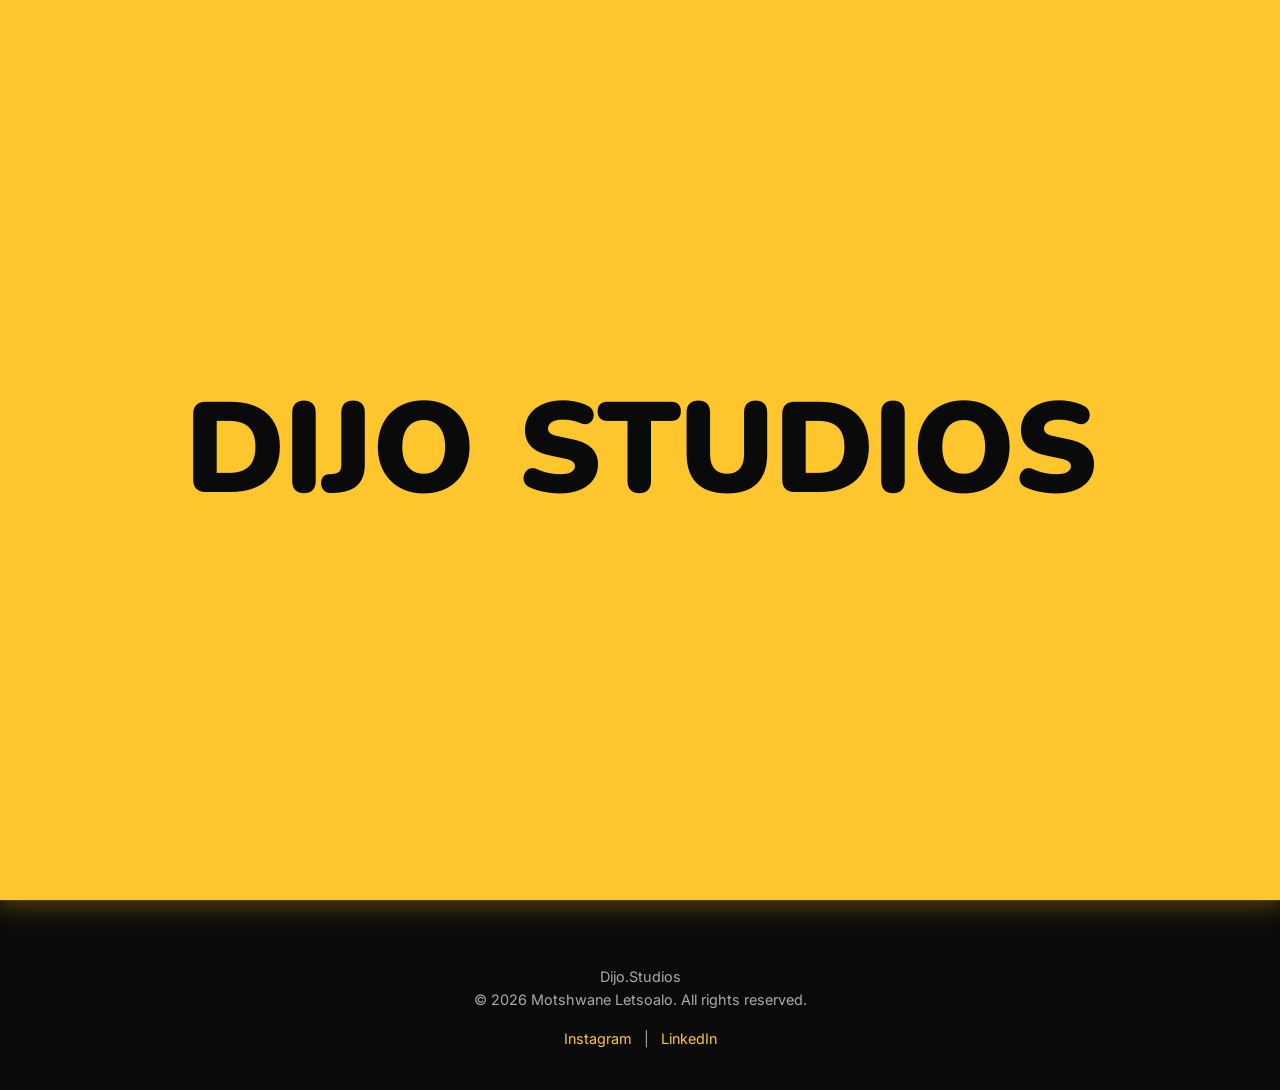
==== commit b4d56b9a: "Add files via upload" ====
--- a/index.html
+++ b/index.html
@@ -31,6 +31,7 @@
   <link rel="icon" href="images/logo.png" type="image/png">
   <link rel="stylesheet" href="style.css">
   <link rel="stylesheet" href="vendor/lenis.css">
+  <noscript><style>.hero-content.hero-pending > * { visibility: visible !important; }</style></noscript>
 
   <!-- Structured Data: Local Professional Service -->
   <script type="application/ld+json">
@@ -95,13 +96,13 @@
 
   <main id="main" data-barba="container" data-barba-namespace="home">
     <div class="hero-centered">
-      <div class="container hero-content">
+      <div class="container hero-content hero-pending">
         <p class="subtitle">Food Photographer · Johannesburg</p>
         <div class="spotlight-headline">
           <h1 class="page-headline" id="headline-base">Where culture meets the plate<span class="sr-only"> — Food Photography by Dijo Studios, Johannesburg</span></h1>
           <h1 class="page-headline highlight-layer" id="headline-highlight" aria-hidden="true">Where culture meets the plate</h1>
         </div>
-        <p style="font-size: 1.2rem; max-width: 600px; margin: 1rem auto 0; color: #ccc;">Capturing the stories, heritage, and vibrant spirit of Mzansi through food photography.</p>
+        <p style="font-size: 1.2rem; max-width: 600px; margin: 1rem 0 0; color: #ccc;">Capturing the stories, heritage, and vibrant spirit of Mzansi through food photography.</p>
       </div>
       <button class="scroll-indicator" aria-label="Scroll down to view gallery" type="button">
         <span class="scroll-indicator-arrow" aria-hidden="true">
--- a/style.css
+++ b/style.css
@@ -5,7 +5,7 @@
   --bg: #0a0a0a;
   --surface: #141414;
   --text: #f5f5f5;
-  --highlight: #d4af37;
+  --highlight: #ffc62d; /* Paput-style bright warm yellow — was #d4af37 antique gold */
   --font-heading: 'Nunito', sans-serif;
   --font-body: 'Inter', system-ui, -apple-system, sans-serif;
   --spacing: clamp(1rem, 5vw, 3rem);
@@ -135,9 +135,9 @@
   animation: goldPulse 0.8s infinite ease-in-out;
 }
 @keyframes goldPulse {
-  0% { color: var(--text); text-shadow: 0 0 0 rgba(212, 175, 55, 0); }
-  50% { color: var(--highlight); text-shadow: 0 0 8px rgba(212, 175, 55, 0.6); }
-  100% { color: var(--text); text-shadow: 0 0 0 rgba(212, 175, 55, 0); }
+  0% { color: var(--text); text-shadow: 0 0 0 rgba(255, 198, 45, 0); }
+  50% { color: var(--highlight); text-shadow: 0 0 8px rgba(255, 198, 45, 0.6); }
+  100% { color: var(--text); text-shadow: 0 0 0 rgba(255, 198, 45, 0); }
 }
 
 .nav-links { display: flex; gap: 0; position: relative; }
@@ -192,20 +192,23 @@
 .btn:hover { background: var(--highlight); transform: translateY(-2px); }
 .btn:disabled { opacity: 0.6; cursor: not-allowed; }
 
-/* Centring for home page hero — takes up the entire viewport (100vh) */
+/* Home page hero — left-aligned, like text on a page. Full viewport height. */
 .hero-centered {
   min-height: 100vh;
   min-height: 100svh;
   display: flex;
   align-items: center;
-  justify-content: center;
-  text-align: center;
+  justify-content: flex-start;
+  text-align: left;
   margin-top: 0;
   padding-top: 60px;
   padding-bottom: 60px;
-  background: radial-gradient(ellipse at center, rgba(212,175,55,0.04) 0%, transparent 60%);
+  background: radial-gradient(ellipse at left center, rgba(255,198,45,0.04) 0%, transparent 60%);
   position: relative;
 }
+/* Push the container to the left edge (override .container's auto centering)
+   so the text sits against a page-style left margin. */
+.hero-centered .container { margin-left: 0; margin-right: auto; }
 
 /* ── Scroll Indicator (glowing bottom edge of hero) ── */
 .scroll-indicator {
@@ -250,12 +253,12 @@
   height: 3px;
   background: linear-gradient(90deg,
     transparent 0%,
-    rgba(212, 175, 55, 0.15) 18%,
-    rgba(212, 175, 55, 0.85) 50%,
-    rgba(212, 175, 55, 0.15) 82%,
+    rgba(255, 198, 45, 0.15) 18%,
+    rgba(255, 198, 45, 0.85) 50%,
+    rgba(255, 198, 45, 0.15) 82%,
     transparent 100%);
-  box-shadow: 0 0 28px 4px rgba(212, 175, 55, 0.45),
-              0 -2px 18px 2px rgba(212, 175, 55, 0.25);
+  box-shadow: 0 0 28px 4px rgba(255, 198, 45, 0.45),
+              0 -2px 18px 2px rgba(255, 198, 45, 0.25);
   animation: scrollBarGlow 2.4s ease-in-out infinite;
   pointer-events: none;
   z-index: 1;
@@ -268,8 +271,8 @@
 }
 
 @keyframes scrollGlow {
-  0%, 100% { opacity: 0.55; text-shadow: 0 0 6px rgba(212, 175, 55, 0.25); }
-  50% { opacity: 1; text-shadow: 0 0 14px rgba(212, 175, 55, 0.7); }
+  0%, 100% { opacity: 0.55; text-shadow: 0 0 6px rgba(255, 198, 45, 0.25); }
+  50% { opacity: 1; text-shadow: 0 0 14px rgba(255, 198, 45, 0.7); }
 }
 
 @keyframes scrollBounce {
@@ -280,13 +283,13 @@
 @keyframes scrollBarGlow {
   0%, 100% {
     opacity: 0.5;
-    box-shadow: 0 0 14px 1px rgba(212, 175, 55, 0.25),
-                0 -1px 10px 1px rgba(212, 175, 55, 0.12);
+    box-shadow: 0 0 14px 1px rgba(255, 198, 45, 0.25),
+                0 -1px 10px 1px rgba(255, 198, 45, 0.12);
   }
   50% {
     opacity: 1;
-    box-shadow: 0 0 32px 6px rgba(212, 175, 55, 0.55),
-                0 -3px 22px 4px rgba(212, 175, 55, 0.3);
+    box-shadow: 0 0 32px 6px rgba(255, 198, 45, 0.55),
+                0 -3px 22px 4px rgba(255, 198, 45, 0.3);
   }
 }
 
@@ -308,12 +311,17 @@
   .hero-centered::after { opacity: 0.7; }
 }
 .hero-content { width: 100%; }
+/* Hide hero text from the very first paint so it's never visible before the
+   typewriter starts. The typewriter removes .hero-pending once it has cleared
+   the original HTML and set up the caret. <noscript> overrides this for
+   JS-disabled visitors. */
+.hero-content.hero-pending > * { visibility: hidden; }
 .page-headline {
-  text-align: center;
+  text-align: left;
   font-size: clamp(2rem, 6vw, 4rem);
   margin-top: 1rem;
 }
-.subtitle { margin-left: auto; margin-right: auto; }
+.subtitle { margin-left: 0; margin-right: 0; }
 
 /* ── Screen-reader only (visually hidden, read by search engines & assistive tech) ── */
 .sr-only {
@@ -333,7 +341,7 @@
 
 /* ── Upload Zone & Gallery (legacy classes kept for compatibility) ── */
 .upload-zone { border: 2px dashed rgba(255,255,255,0.2); padding: 4rem; text-align: center; background: var(--surface); margin-bottom: 2rem; cursor: pointer; transition: 0.3s; }
-.upload-zone:hover, .upload-zone.dragover { border-color: var(--highlight); background: rgba(212,175,55,0.05); }
+.upload-zone:hover, .upload-zone.dragover { border-color: var(--highlight); background: rgba(255,198,45,0.05); }
 .clear-btn { background: transparent; border: 1px solid rgba(255,255,255,0.2); color: var(--text); padding: 0.8rem 2rem; cursor: pointer; border-radius: 50px; font-size: 0.8rem; transition: 0.3s; }
 .clear-btn:hover { border-color: var(--highlight); color: var(--highlight); }
 
@@ -425,7 +433,7 @@
   font-size: 0.7rem;
   letter-spacing: 0.25em;
   text-transform: uppercase;
-  color: rgba(212,175,55,0.45);
+  color: rgba(255,198,45,0.45);
   z-index: 1;
 }
 
@@ -442,7 +450,7 @@
 .gallery-card::after { content: ''; position: absolute; inset: 0; border: 2px solid var(--highlight); border-radius: 18px; opacity: 0; transform: scale(1.04); transition: opacity 0.4s ease, transform 0.4s cubic-bezier(0.16,1,0.3,1); pointer-events: none; }
 .gallery-card:hover::after,
 .gallery-card:focus-visible::after { opacity: 0.5; transform: scale(1); }
-.card-overlay .ripple { position: absolute; border-radius: 50%; background: rgba(212,175,55,0.35); transform: scale(0); animation: ripple-anim 0.55s ease-out forwards; pointer-events: none; }
+.card-overlay .ripple { position: absolute; border-radius: 50%; background: rgba(255,198,45,0.35); transform: scale(0); animation: ripple-anim 0.55s ease-out forwards; pointer-events: none; }
 @keyframes ripple-anim { to { transform: scale(4); opacity: 0; } }
 
 /* ── Lightbox (role="dialog") ── */
@@ -465,7 +473,7 @@
 .lb-close:hover, .lb-close:focus-visible { border-color: var(--highlight); color: var(--highlight); transform: rotate(90deg); }
 .lb-prev, .lb-next { position: absolute; top: 50%; z-index: 2; transform: translateY(-50%); background: transparent; border: 1px solid rgba(255,255,255,0.2); color: #fff; width: 48px; height: 48px; border-radius: 50%; font-size: 1.2rem; cursor: pointer; display: flex; align-items: center; justify-content: center; transition: all 0.3s ease; }
 .lb-prev { left: 1.5rem; } .lb-next { right: 1.5rem; }
-.lb-prev:hover, .lb-next:hover, .lb-prev:focus-visible, .lb-next:focus-visible { border-color: var(--highlight); color: var(--highlight); background: rgba(212,175,55,0.08); outline: none; }
+.lb-prev:hover, .lb-next:hover, .lb-prev:focus-visible, .lb-next:focus-visible { border-color: var(--highlight); color: var(--highlight); background: rgba(255,198,45,0.08); outline: none; }
 .lb-prev:hover { transform: translateY(-50%) translateX(-3px); } .lb-next:hover { transform: translateY(-50%) translateX(3px); }
 @media (max-width: 600px) { .lb-prev { left: 0.6rem; } .lb-next { right: 0.6rem; } .lb-close { top: 0.8rem; right: 0.8rem; } }
 
@@ -675,10 +683,31 @@
 .spotlight-headline {
   position: relative;
   display: inline-block;
-  margin: 0 auto;
+  margin: 0;
   cursor: default;
 }
 .spotlight-headline .page-headline { margin: 0; }
+
+/* ── Typewriter cursor (blinking yellow bar) ──
+   Shown alone for ~500ms after the loader, then the headline types out
+   next to it. Removed once typing completes. */
+.tw-cursor {
+  display: inline-block;
+  width: 0.06em;
+  height: 0.78em;
+  background: var(--highlight);
+  margin-left: 0.08em;
+  vertical-align: -0.04em;
+  border-radius: 1px;
+  animation: tw-blink 0.9s steps(1) infinite;
+}
+@keyframes tw-blink {
+  0%, 50% { opacity: 1; }
+  50.01%, 100% { opacity: 0; }
+}
+@media (prefers-reduced-motion: reduce) {
+  .tw-cursor { animation: none; }
+}
 .highlight-layer {
   position: absolute;
   top: 0; left: 0; right: 0; bottom: 0;
